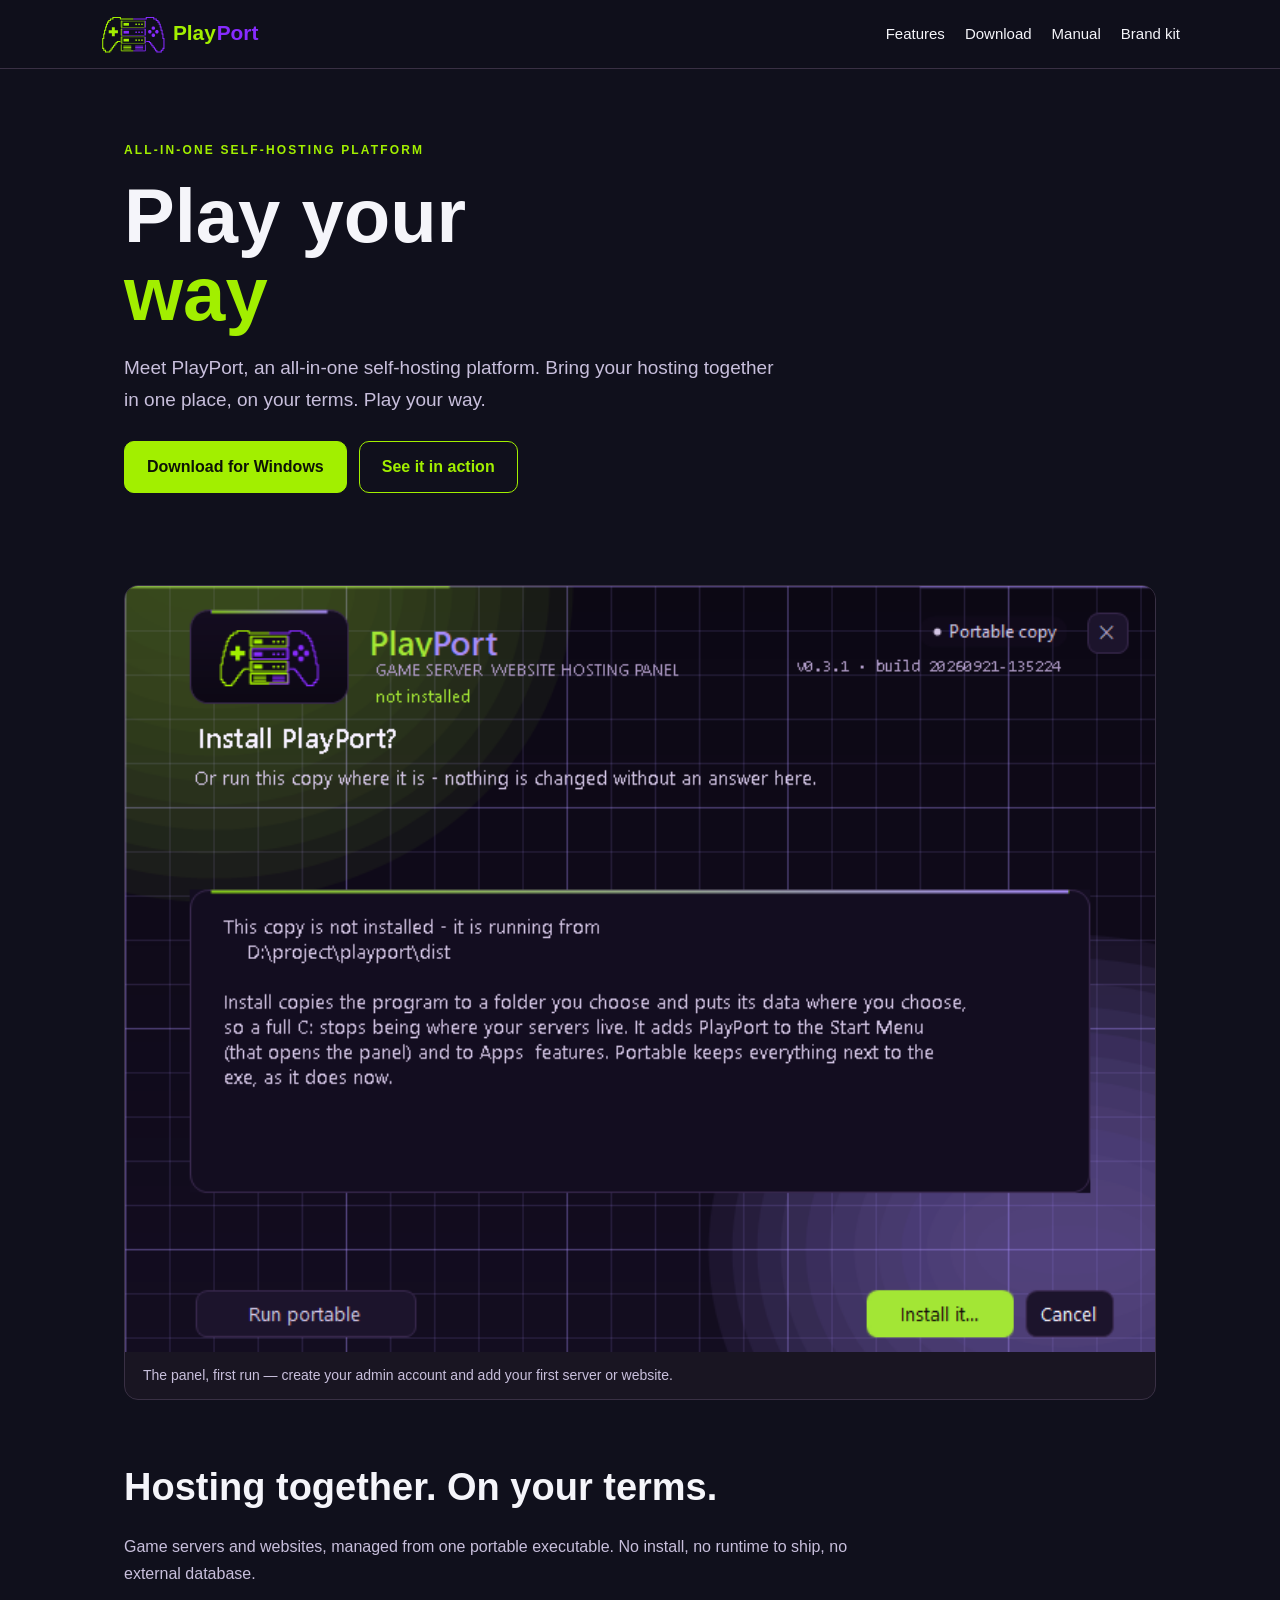
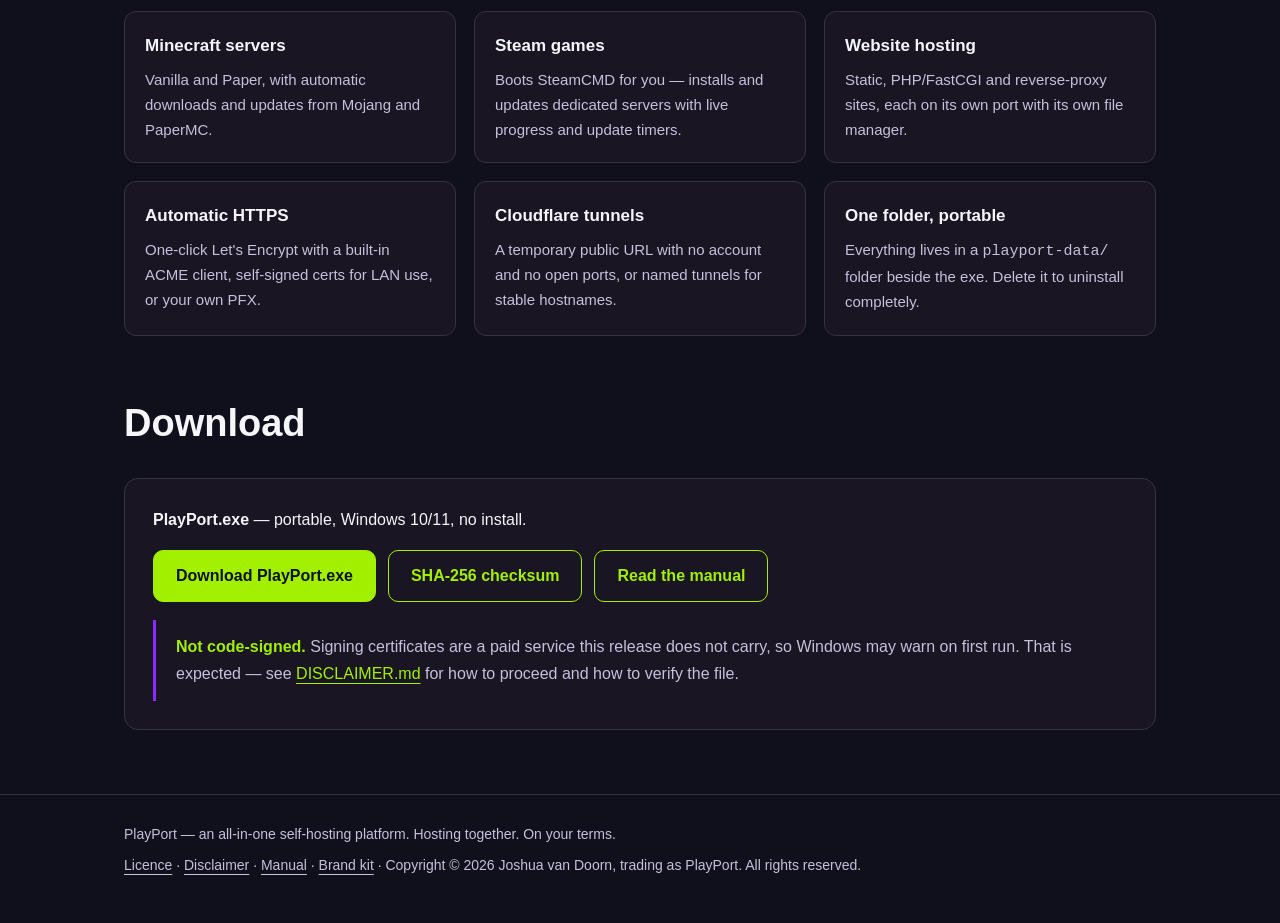
==== index.html @ 3ea0bb18 "Publish the PlayPort download: portable exe, manual, site and brand kit A distribution repository ra" ====
<!doctype html>
<html lang="en">
<head>
<meta charset="utf-8">
<meta name="viewport" content="width=device-width, initial-scale=1">
<title>PlayPort — All-in-one self-hosting platform | Play your way</title>
<meta name="description" content="Meet PlayPort, an all-in-one self-hosting platform. Game servers and website hosting, in one portable Windows executable. Hosting together. On your terms.">
<link rel="icon" type="image/svg+xml" href="assets/favicon.svg">
<meta property="og:title" content="PlayPort — Play your way">
<meta property="og:description" content="An all-in-one self-hosting platform. Game servers and website hosting, in one portable Windows executable.">
<meta property="og:image" content="assets/social-card-1200x630.svg">
<style>
*{box-sizing:border-box}
:root{--bg:#10101c;--panel:#191522;--line:#393044;--ink:#f5f5fa;--muted:#c8bfdc;--lime:#a2ef00;--violet:#872bff}
html{scroll-behavior:smooth}
body{margin:0;background:var(--bg);color:var(--ink);font:16px/1.65 Arial,Helvetica,sans-serif}
a{color:var(--lime);text-underline-offset:4px}
.wrap{max-width:1080px;margin:auto;padding:0 24px}
header{position:sticky;top:0;background:rgba(16,16,28,.92);backdrop-filter:blur(8px);border-bottom:1px solid var(--line);z-index:10}
.nav{display:flex;align-items:center;gap:20px;padding:14px 0}
.nav img{height:40px;display:block}
.nav .sp{margin-left:auto}
.nav a{color:var(--ink);text-decoration:none;font-size:15px}
.nav a:hover{color:var(--lime)}
.btn{display:inline-block;padding:12px 22px;border-radius:10px;text-decoration:none;font-weight:bold;border:1px solid var(--lime)}
.btn.primary{background:var(--lime);color:#0d1305}
.btn.ghost{background:transparent;color:var(--lime)}
.hero{padding:72px 0 48px}
.eyebrow{color:var(--lime);font-size:12px;letter-spacing:.18em;font-weight:bold;text-transform:uppercase}
h1{font-size:clamp(40px,7vw,76px);line-height:1.03;margin:16px 0}
h1 span{color:var(--lime)}
.hero p{color:var(--muted);max-width:660px;font-size:19px}
.cta{display:flex;gap:12px;flex-wrap:wrap;margin-top:26px}
.shot{margin:44px 0;border:1px solid var(--line);border-radius:14px;overflow:hidden;background:var(--panel)}
.shot img{display:block;width:100%}
.shot figcaption{padding:12px 18px;color:var(--muted);font-size:14px}
h2{font-size:clamp(26px,4vw,38px);margin:56px 0 8px}
.grid{display:grid;grid-template-columns:repeat(auto-fit,minmax(min(100%,280px),1fr));gap:18px;margin-top:24px}
.card{border:1px solid var(--line);border-radius:12px;background:var(--panel);padding:20px}
.card h3{margin:0 0 8px;font-size:17px}
.card p{margin:0;color:var(--muted);font-size:15px}
.dl{background:var(--panel);border:1px solid var(--line);border-radius:14px;padding:28px;margin-top:24px}
.ok{color:var(--lime);font-weight:bold}
.note{border-left:3px solid var(--violet);background:var(--panel);border-radius:0 10px 10px 0;padding:14px 20px;color:var(--muted);margin-top:18px}
footer{margin-top:64px;border-top:1px solid var(--line);padding:28px 0 48px;color:var(--muted);font-size:14px}
footer a{color:var(--muted)}
</style>
</head>
<body>
<header>
  <div class="wrap nav">
    <a href="#top"><img src="assets/wordmark-transparent.svg" alt="PlayPort"></a>
    <span class="sp"></span>
    <a href="#features">Features</a>
    <a href="#download">Download</a>
    <a href="docs/operator-manual.md">Manual</a>
    <a href="marketing/">Brand kit</a>
  </div>
</header>

<main id="top" class="wrap">
  <section class="hero">
    <div class="eyebrow">All-in-one self-hosting platform</div>
    <h1>Play your<br><span>way</span></h1>
    <p>Meet PlayPort, an all-in-one self-hosting platform. Bring your hosting together in one place, on your terms. Play your way.</p>
    <div class="cta">
      <a class="btn primary" href="download/PlayPort.exe" download>Download for Windows</a>
      <a class="btn ghost" href="#features">See it in action</a>
    </div>
  </section>

  <figure class="shot">
    <img src="marketing/shots/p4/first-run.png" alt="PlayPort first-run screen">
    <figcaption>The panel, first run — create your admin account and add your first server or website.</figcaption>
  </figure>

  <section id="features">
    <h2>Hosting together. On your terms.</h2>
    <p style="color:var(--muted);max-width:760px">Game servers and websites, managed from one portable executable. No install, no runtime to ship, no external database.</p>
    <div class="grid">
      <article class="card"><h3>Minecraft servers</h3><p>Vanilla and Paper, with automatic downloads and updates from Mojang and PaperMC.</p></article>
      <article class="card"><h3>Steam games</h3><p>Boots SteamCMD for you — installs and updates dedicated servers with live progress and update timers.</p></article>
      <article class="card"><h3>Website hosting</h3><p>Static, PHP/FastCGI and reverse-proxy sites, each on its own port with its own file manager.</p></article>
      <article class="card"><h3>Automatic HTTPS</h3><p>One-click Let's Encrypt with a built-in ACME client, self-signed certs for LAN use, or your own PFX.</p></article>
      <article class="card"><h3>Cloudflare tunnels</h3><p>A temporary public URL with no account and no open ports, or named tunnels for stable hostnames.</p></article>
      <article class="card"><h3>One folder, portable</h3><p>Everything lives in a <code>playport-data/</code> folder beside the exe. Delete it to uninstall completely.</p></article>
    </div>
  </section>

  <section id="download">
    <h2>Download</h2>
    <div class="dl">
      <p style="margin-top:0"><strong>PlayPort.exe</strong> — portable, Windows 10/11, no install.</p>
      <div class="cta" style="margin-top:12px">
        <a class="btn primary" href="download/PlayPort.exe" download>Download PlayPort.exe</a>
        <a class="btn ghost" href="download/PlayPort.exe.sha256">SHA-256 checksum</a>
        <a class="btn ghost" href="docs/operator-manual.md">Read the manual</a>
      </div>
      <div class="note">
        <p style="margin:0"><span class="ok">Not code-signed.</span> Signing certificates are a paid service this release does not carry, so Windows may warn on first run. That is expected — see <a href="DISCLAIMER.md">DISCLAIMER.md</a> for how to proceed and how to verify the file.</p>
      </div>
    </div>
  </section>
</main>

<footer>
  <div class="wrap">
    <p style="margin:0 0 8px">PlayPort — an all-in-one self-hosting platform. Hosting together. On your terms.</p>
    <p style="margin:0"><a href="LICENSE">Licence</a> · <a href="DISCLAIMER.md">Disclaimer</a> · <a href="docs/operator-manual.md">Manual</a> · <a href="marketing/">Brand kit</a> · Copyright © 2026 Joshua van Doorn, trading as PlayPort. All rights reserved.</p>
  </div>
</footer>
</body>
</html>
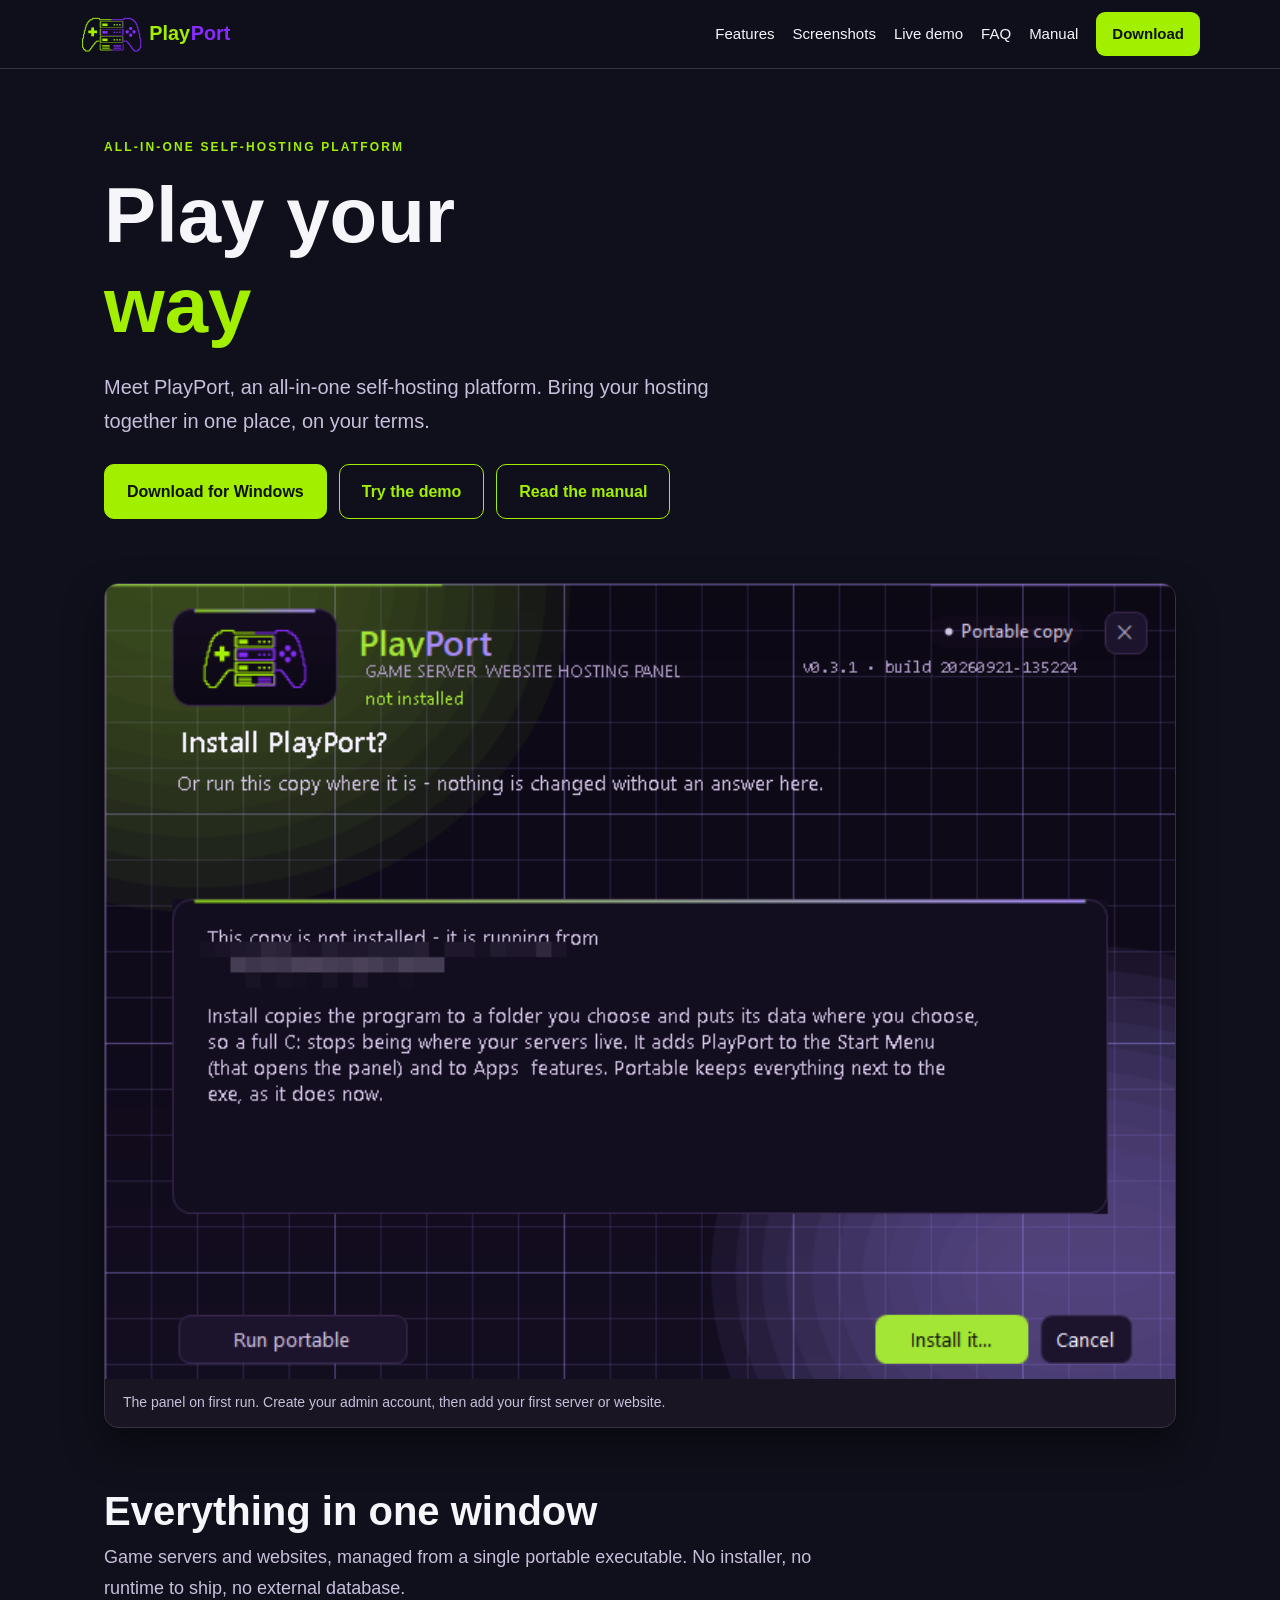
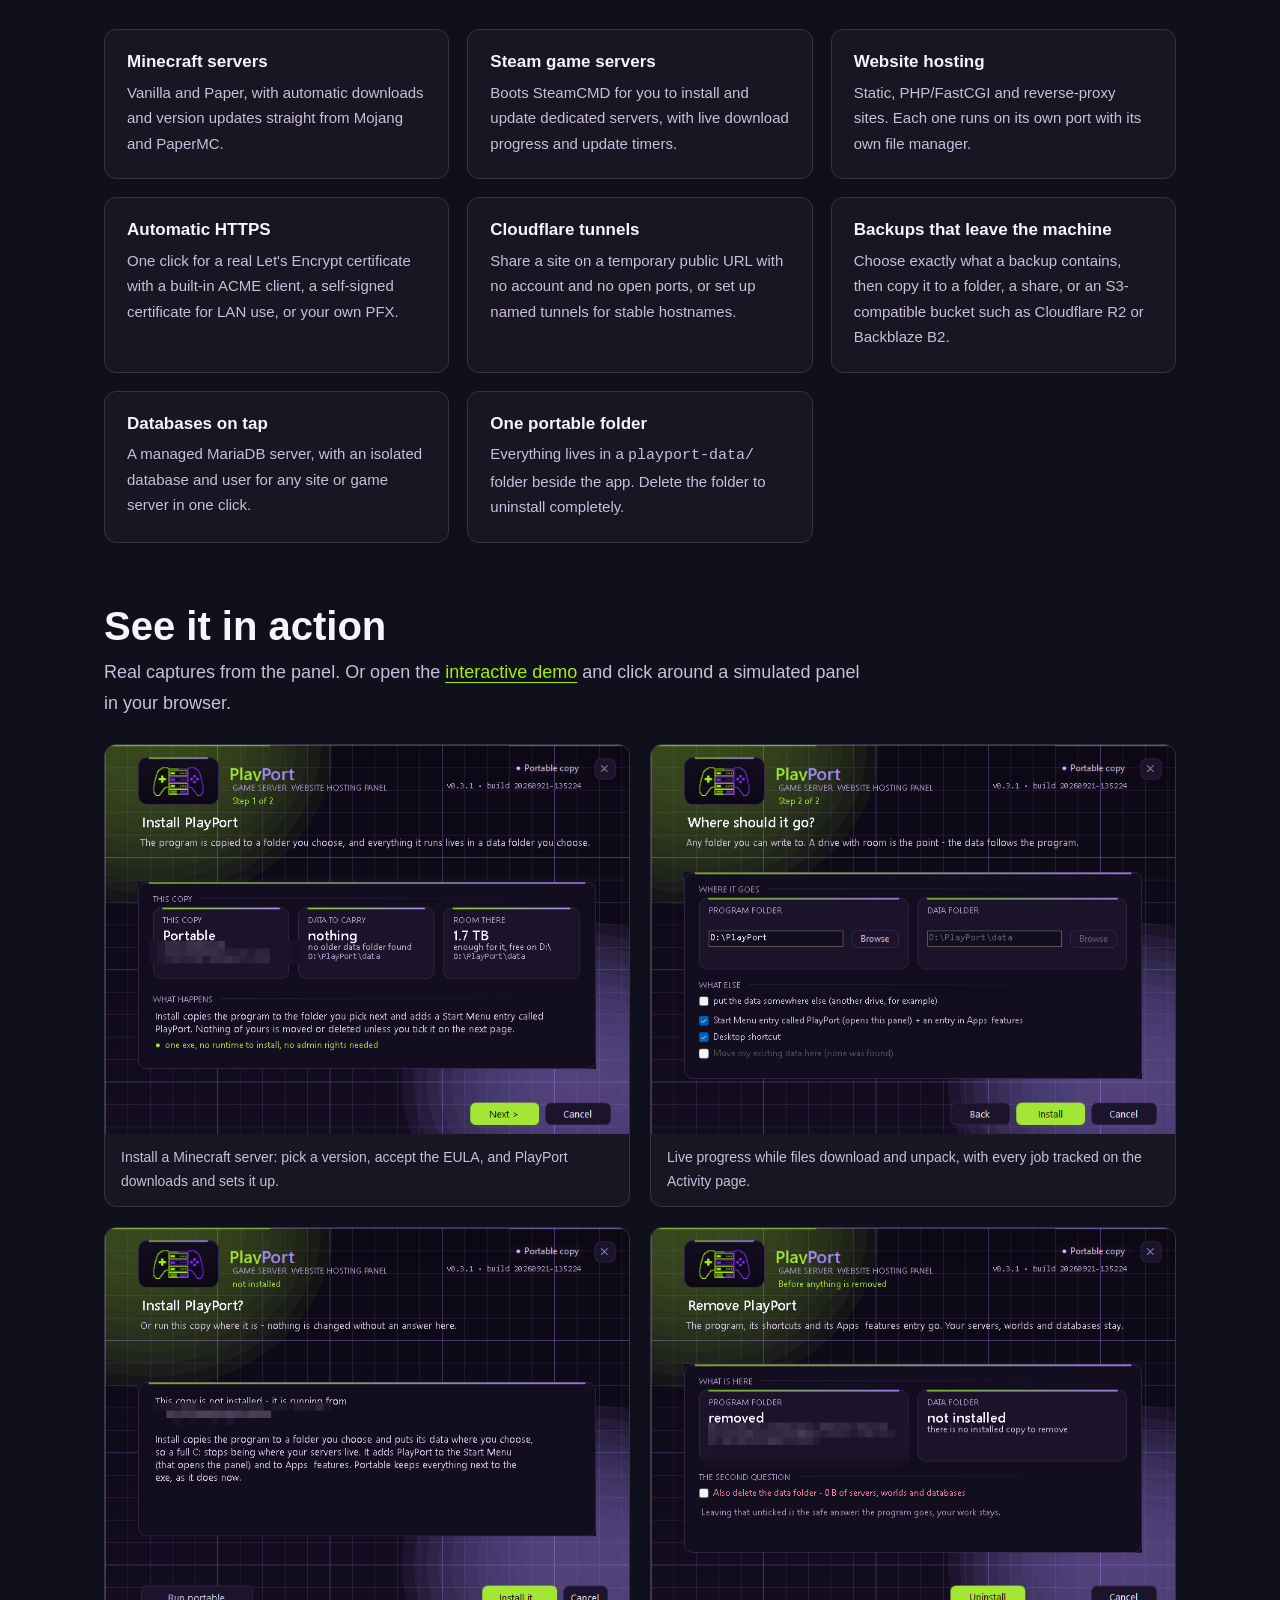
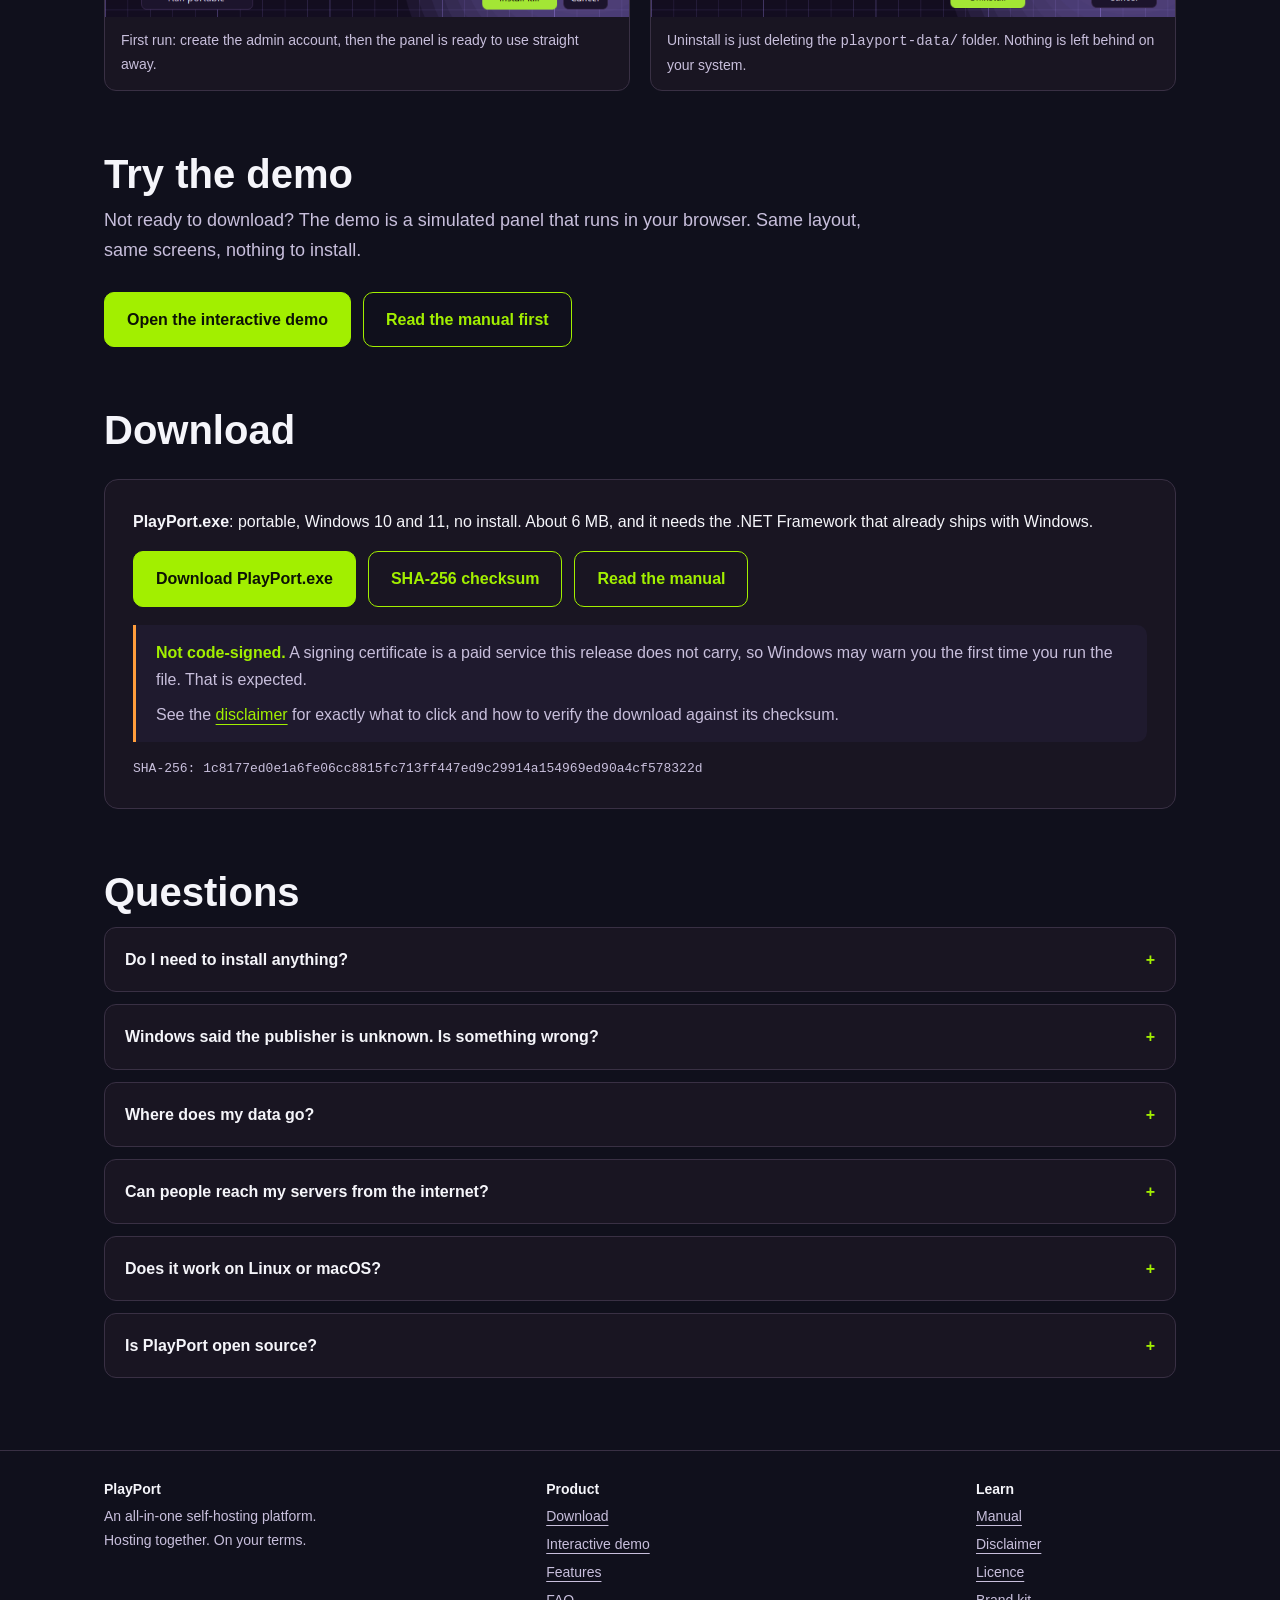
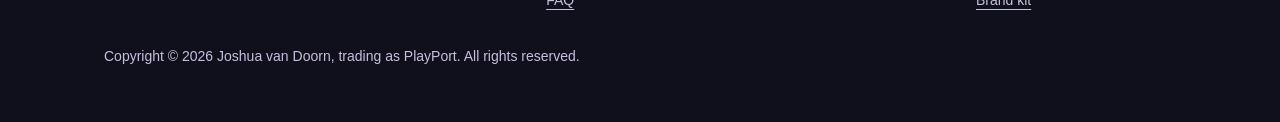
==== commit db8e8b23: "Rewrite the public site: readable manual, clickable demo, no em dashes The published build kept a wa" ====
--- a/index.html
+++ b/index.html
@@ -3,111 +3,178 @@
 <head>
 <meta charset="utf-8">
 <meta name="viewport" content="width=device-width, initial-scale=1">
-<title>PlayPort — All-in-one self-hosting platform | Play your way</title>
-<meta name="description" content="Meet PlayPort, an all-in-one self-hosting platform. Game servers and website hosting, in one portable Windows executable. Hosting together. On your terms.">
+<title>PlayPort: game servers and websites in one portable app</title>
+<meta name="description" content="PlayPort is an all-in-one self-hosting platform for Windows. Run Minecraft and Steam game servers, host websites with automatic HTTPS, all from one portable executable. Play your way.">
 <link rel="icon" type="image/svg+xml" href="assets/favicon.svg">
-<meta property="og:title" content="PlayPort — Play your way">
-<meta property="og:description" content="An all-in-one self-hosting platform. Game servers and website hosting, in one portable Windows executable.">
+<link rel="stylesheet" href="assets/site.css">
+<meta property="og:title" content="PlayPort: play your way">
+<meta property="og:description" content="An all-in-one self-hosting platform for Windows. Game servers and websites in one portable executable.">
 <meta property="og:image" content="assets/social-card-1200x630.svg">
-<style>
-*{box-sizing:border-box}
-:root{--bg:#10101c;--panel:#191522;--line:#393044;--ink:#f5f5fa;--muted:#c8bfdc;--lime:#a2ef00;--violet:#872bff}
-html{scroll-behavior:smooth}
-body{margin:0;background:var(--bg);color:var(--ink);font:16px/1.65 Arial,Helvetica,sans-serif}
-a{color:var(--lime);text-underline-offset:4px}
-.wrap{max-width:1080px;margin:auto;padding:0 24px}
-header{position:sticky;top:0;background:rgba(16,16,28,.92);backdrop-filter:blur(8px);border-bottom:1px solid var(--line);z-index:10}
-.nav{display:flex;align-items:center;gap:20px;padding:14px 0}
-.nav img{height:40px;display:block}
-.nav .sp{margin-left:auto}
-.nav a{color:var(--ink);text-decoration:none;font-size:15px}
-.nav a:hover{color:var(--lime)}
-.btn{display:inline-block;padding:12px 22px;border-radius:10px;text-decoration:none;font-weight:bold;border:1px solid var(--lime)}
-.btn.primary{background:var(--lime);color:#0d1305}
-.btn.ghost{background:transparent;color:var(--lime)}
-.hero{padding:72px 0 48px}
-.eyebrow{color:var(--lime);font-size:12px;letter-spacing:.18em;font-weight:bold;text-transform:uppercase}
-h1{font-size:clamp(40px,7vw,76px);line-height:1.03;margin:16px 0}
-h1 span{color:var(--lime)}
-.hero p{color:var(--muted);max-width:660px;font-size:19px}
-.cta{display:flex;gap:12px;flex-wrap:wrap;margin-top:26px}
-.shot{margin:44px 0;border:1px solid var(--line);border-radius:14px;overflow:hidden;background:var(--panel)}
-.shot img{display:block;width:100%}
-.shot figcaption{padding:12px 18px;color:var(--muted);font-size:14px}
-h2{font-size:clamp(26px,4vw,38px);margin:56px 0 8px}
-.grid{display:grid;grid-template-columns:repeat(auto-fit,minmax(min(100%,280px),1fr));gap:18px;margin-top:24px}
-.card{border:1px solid var(--line);border-radius:12px;background:var(--panel);padding:20px}
-.card h3{margin:0 0 8px;font-size:17px}
-.card p{margin:0;color:var(--muted);font-size:15px}
-.dl{background:var(--panel);border:1px solid var(--line);border-radius:14px;padding:28px;margin-top:24px}
-.ok{color:var(--lime);font-weight:bold}
-.note{border-left:3px solid var(--violet);background:var(--panel);border-radius:0 10px 10px 0;padding:14px 20px;color:var(--muted);margin-top:18px}
-footer{margin-top:64px;border-top:1px solid var(--line);padding:28px 0 48px;color:var(--muted);font-size:14px}
-footer a{color:var(--muted)}
-</style>
+<meta name="twitter:card" content="summary_large_image">
 </head>
 <body>
-<header>
+
+<header class="site">
   <div class="wrap nav">
-    <a href="#top"><img src="assets/wordmark-transparent.svg" alt="PlayPort"></a>
-    <span class="sp"></span>
-    <a href="#features">Features</a>
-    <a href="#download">Download</a>
-    <a href="docs/operator-manual.md">Manual</a>
-    <a href="marketing/">Brand kit</a>
+    <a class="brand" href="#top"><img src="assets/wordmark-transparent.svg" alt="PlayPort"></a>
+    <nav class="links">
+      <a class="link" href="#features">Features</a>
+      <a class="link" href="#screens">Screenshots</a>
+      <a class="link" href="demo.html">Live demo</a>
+      <a class="link" href="#faq">FAQ</a>
+      <a class="link" href="docs/">Manual</a>
+      <a class="dl-btn" href="download/PlayPort.exe" download>Download</a>
+    </nav>
   </div>
 </header>
 
 <main id="top" class="wrap">
+
   <section class="hero">
     <div class="eyebrow">All-in-one self-hosting platform</div>
     <h1>Play your<br><span>way</span></h1>
-    <p>Meet PlayPort, an all-in-one self-hosting platform. Bring your hosting together in one place, on your terms. Play your way.</p>
+    <p class="lead">Meet PlayPort, an all-in-one self-hosting platform. Bring your hosting together in one place, on your terms.</p>
     <div class="cta">
       <a class="btn primary" href="download/PlayPort.exe" download>Download for Windows</a>
-      <a class="btn ghost" href="#features">See it in action</a>
+      <a class="btn ghost" href="demo.html">Try the demo</a>
+      <a class="btn ghost" href="docs/">Read the manual</a>
     </div>
   </section>
 
   <figure class="shot">
-    <img src="marketing/shots/p4/first-run.png" alt="PlayPort first-run screen">
-    <figcaption>The panel, first run — create your admin account and add your first server or website.</figcaption>
+    <img src="marketing/shots/p4/first-run.png" alt="The PlayPort panel on first run, showing the setup screen">
+    <figcaption>The panel on first run. Create your admin account, then add your first server or website.</figcaption>
   </figure>
 
   <section id="features">
-    <h2>Hosting together. On your terms.</h2>
-    <p style="color:var(--muted);max-width:760px">Game servers and websites, managed from one portable executable. No install, no runtime to ship, no external database.</p>
+    <h2>Everything in one window</h2>
+    <p class="section-lead">Game servers and websites, managed from a single portable executable. No installer, no runtime to ship, no external database.</p>
     <div class="grid">
-      <article class="card"><h3>Minecraft servers</h3><p>Vanilla and Paper, with automatic downloads and updates from Mojang and PaperMC.</p></article>
-      <article class="card"><h3>Steam games</h3><p>Boots SteamCMD for you — installs and updates dedicated servers with live progress and update timers.</p></article>
-      <article class="card"><h3>Website hosting</h3><p>Static, PHP/FastCGI and reverse-proxy sites, each on its own port with its own file manager.</p></article>
-      <article class="card"><h3>Automatic HTTPS</h3><p>One-click Let's Encrypt with a built-in ACME client, self-signed certs for LAN use, or your own PFX.</p></article>
-      <article class="card"><h3>Cloudflare tunnels</h3><p>A temporary public URL with no account and no open ports, or named tunnels for stable hostnames.</p></article>
-      <article class="card"><h3>One folder, portable</h3><p>Everything lives in a <code>playport-data/</code> folder beside the exe. Delete it to uninstall completely.</p></article>
+      <article class="card"><h3>Minecraft servers</h3><p>Vanilla and Paper, with automatic downloads and version updates straight from Mojang and PaperMC.</p></article>
+      <article class="card"><h3>Steam game servers</h3><p>Boots SteamCMD for you to install and update dedicated servers, with live download progress and update timers.</p></article>
+      <article class="card"><h3>Website hosting</h3><p>Static, PHP/FastCGI and reverse-proxy sites. Each one runs on its own port with its own file manager.</p></article>
+      <article class="card"><h3>Automatic HTTPS</h3><p>One click for a real Let's Encrypt certificate with a built-in ACME client, a self-signed certificate for LAN use, or your own PFX.</p></article>
+      <article class="card"><h3>Cloudflare tunnels</h3><p>Share a site on a temporary public URL with no account and no open ports, or set up named tunnels for stable hostnames.</p></article>
+      <article class="card"><h3>Backups that leave the machine</h3><p>Choose exactly what a backup contains, then copy it to a folder, a share, or an S3-compatible bucket such as Cloudflare R2 or Backblaze B2.</p></article>
+      <article class="card"><h3>Databases on tap</h3><p>A managed MariaDB server, with an isolated database and user for any site or game server in one click.</p></article>
+      <article class="card"><h3>One portable folder</h3><p>Everything lives in a <code>playport-data/</code> folder beside the app. Delete the folder to uninstall completely.</p></article>
+    </div>
+  </section>
+
+  <section id="screens">
+    <h2>See it in action</h2>
+    <p class="section-lead">Real captures from the panel. Or open the <a href="demo.html">interactive demo</a> and click around a simulated panel in your browser.</p>
+    <div class="gallery">
+      <figure>
+        <img src="marketing/shots/p4/install-1.png" alt="Installing a Minecraft server" loading="lazy">
+        <figcaption>Install a Minecraft server: pick a version, accept the EULA, and PlayPort downloads and sets it up.</figcaption>
+      </figure>
+      <figure>
+        <img src="marketing/shots/p4/install-2.png" alt="Server install progress" loading="lazy">
+        <figcaption>Live progress while files download and unpack, with every job tracked on the Activity page.</figcaption>
+      </figure>
+      <figure>
+        <img src="marketing/shots/p4/first-run.png" alt="The panel on first run" loading="lazy">
+        <figcaption>First run: create the admin account, then the panel is ready to use straight away.</figcaption>
+      </figure>
+      <figure>
+        <img src="marketing/shots/p4/uninstall.png" alt="Uninstall screen" loading="lazy">
+        <figcaption>Uninstall is just deleting the <code>playport-data/</code> folder. Nothing is left behind on your system.</figcaption>
+      </figure>
+    </div>
+  </section>
+
+  <section id="demo">
+    <h2>Try the demo</h2>
+    <p class="section-lead">Not ready to download? The demo is a simulated panel that runs in your browser. Same layout, same screens, nothing to install.</p>
+    <div class="cta">
+      <a class="btn primary" href="demo.html">Open the interactive demo</a>
+      <a class="btn ghost" href="docs/">Read the manual first</a>
     </div>
   </section>
 
   <section id="download">
     <h2>Download</h2>
-    <div class="dl">
-      <p style="margin-top:0"><strong>PlayPort.exe</strong> — portable, Windows 10/11, no install.</p>
+    <div class="dl-box">
+      <p style="margin-top:0"><strong>PlayPort.exe</strong>: portable, Windows 10 and 11, no install. About 6 MB, and it needs the .NET Framework that already ships with Windows.</p>
       <div class="cta" style="margin-top:12px">
         <a class="btn primary" href="download/PlayPort.exe" download>Download PlayPort.exe</a>
         <a class="btn ghost" href="download/PlayPort.exe.sha256">SHA-256 checksum</a>
-        <a class="btn ghost" href="docs/operator-manual.md">Read the manual</a>
+        <a class="btn ghost" href="docs/">Read the manual</a>
       </div>
-      <div class="note">
-        <p style="margin:0"><span class="ok">Not code-signed.</span> Signing certificates are a paid service this release does not carry, so Windows may warn on first run. That is expected — see <a href="DISCLAIMER.md">DISCLAIMER.md</a> for how to proceed and how to verify the file.</p>
+      <div class="note warn">
+        <p style="margin:0 0 8px"><span class="ok">Not code-signed.</span> A signing certificate is a paid service this release does not carry, so Windows may warn you the first time you run the file. That is expected.</p>
+        <p style="margin:0">See the <a href="DISCLAIMER.md">disclaimer</a> for exactly what to click and how to verify the download against its checksum.</p>
+      </div>
+      <p class="hash" style="margin:16px 0 0">SHA-256: 1c8177ed0e1a6fe06cc8815fc713ff447ed9c29914a154969ed90a4cf578322d</p>
+    </div>
+  </section>
+
+  <section id="faq">
+    <h2>Questions</h2>
+
+    <details class="faq">
+      <summary>Do I need to install anything?</summary>
+      <p>No. PlayPort is a single executable that runs on Windows 10 and 11. Double-click it and it opens in your browser at <code>http://127.0.0.1:8080/</code>. It uses the .NET Framework that already ships with Windows.</p>
+    </details>
+
+    <details class="faq">
+      <summary>Windows said the publisher is unknown. Is something wrong?</summary>
+      <p>No. The build is not code-signed, so SmartScreen warns about it. Click <strong>More info</strong>, then <strong>Run anyway</strong>. You can confirm you downloaded the real file by comparing its SHA-256 hash with the one above, or with the file in the repository.</p>
+    </details>
+
+    <details class="faq">
+      <summary>Where does my data go?</summary>
+      <p>Everything lives in a <code>playport-data/</code> folder next to the executable: settings, websites, game servers, databases and backups. Delete that folder and PlayPort is fully uninstalled. If the folder it is in is not writable, it falls back to <code>%LOCALAPPDATA%\PlayPort</code>.</p>
+    </details>
+
+    <details class="faq">
+      <summary>Can people reach my servers from the internet?</summary>
+      <p>Yes. Forward the ports you want on your router and open the matching ports in Windows Firewall, or use a built-in Cloudflare tunnel to get a public URL without touching your router at all. The manual walks through both.</p>
+    </details>
+
+    <details class="faq">
+      <summary>Does it work on Linux or macOS?</summary>
+      <p>Not yet. This release targets Windows. The panel offers a phone-friendly layout, so you can manage it from a phone on the same network.</p>
+    </details>
+
+    <details class="faq">
+      <summary>Is PlayPort open source?</summary>
+      <p>No. PlayPort is proprietary software, all rights reserved. The source is not published. See the <a href="LICENSE">licence</a>.</p>
+    </details>
+  </section>
+
+</main>
+
+<footer class="site">
+  <div class="wrap">
+    <div class="cols">
+      <div>
+        <h4>PlayPort</h4>
+        <p style="margin:0">An all-in-one self-hosting platform.<br>Hosting together. On your terms.</p>
+      </div>
+      <div>
+        <h4>Product</h4>
+        <ul>
+          <li><a href="download/PlayPort.exe" download>Download</a></li>
+          <li><a href="demo.html">Interactive demo</a></li>
+          <li><a href="#features">Features</a></li>
+          <li><a href="#faq">FAQ</a></li>
+        </ul>
+      </div>
+      <div>
+        <h4>Learn</h4>
+        <ul>
+          <li><a href="docs/">Manual</a></li>
+          <li><a href="DISCLAIMER.md">Disclaimer</a></li>
+          <li><a href="LICENSE">Licence</a></li>
+          <li><a href="marketing/">Brand kit</a></li>
+        </ul>
       </div>
     </div>
-  </section>
-</main>
-
-<footer>
-  <div class="wrap">
-    <p style="margin:0 0 8px">PlayPort — an all-in-one self-hosting platform. Hosting together. On your terms.</p>
-    <p style="margin:0"><a href="LICENSE">Licence</a> · <a href="DISCLAIMER.md">Disclaimer</a> · <a href="docs/operator-manual.md">Manual</a> · <a href="marketing/">Brand kit</a> · Copyright © 2026 Joshua van Doorn, trading as PlayPort. All rights reserved.</p>
+    <p style="margin:28px 0 0">Copyright &copy; 2026 Joshua van Doorn, trading as PlayPort. All rights reserved.</p>
   </div>
 </footer>
+
 </body>
 </html>
--- a/assets/site.css
+++ b/assets/site.css
@@ -0,0 +1,248 @@
+/* PlayPort public site styles.
+   One stylesheet for the landing page, the interactive demo and the manual.
+   No external fonts: Arial/Helvetica only. */
+*,
+*::before,
+*::after { box-sizing: border-box; }
+
+:root {
+  --bg: #10101c;
+  --panel: #191522;
+  --panel-2: #1f1a2e;
+  --line: #393044;
+  --ink: #f5f5fa;
+  --muted: #c8bfdc;
+  --lime: #a2ef00;
+  --violet: #872bff;
+  --radius: 14px;
+  --wrap: 1120px;
+  --shadow: 0 18px 40px rgba(0, 0, 0, .45);
+}
+
+html { scroll-behavior: smooth; }
+
+body {
+  margin: 0;
+  background: var(--bg);
+  color: var(--ink);
+  font: 16px/1.7 Arial, Helvetica, sans-serif;
+  -webkit-font-smoothing: antialiased;
+}
+
+img { max-width: 100%; }
+a { color: var(--lime); text-underline-offset: 4px; }
+h1, h2, h3, h4 { line-height: 1.15; }
+
+.wrap { max-width: var(--wrap); margin: 0 auto; padding: 0 24px; }
+.narrow { max-width: 820px; }
+
+/* ---------- Header / nav ---------- */
+header.site {
+  position: sticky; top: 0; z-index: 30;
+  background: rgba(16, 16, 28, .9);
+  backdrop-filter: blur(10px);
+  border-bottom: 1px solid var(--line);
+}
+.nav { display: flex; align-items: center; gap: 18px; padding: 12px 0; }
+.nav .brand { display: flex; align-items: center; }
+.nav .brand img { height: 38px; display: block; }
+.nav .links { display: flex; align-items: center; gap: 18px; margin-left: auto; flex-wrap: wrap; }
+.nav a.link { color: var(--ink); text-decoration: none; font-size: 15px; }
+.nav a.link:hover { color: var(--lime); }
+.nav .dl-btn {
+  background: var(--lime); color: #0d1305; font-weight: bold;
+  padding: 9px 16px; border-radius: 9px; text-decoration: none; font-size: 15px;
+}
+
+/* ---------- Buttons ---------- */
+.btn {
+  display: inline-block; padding: 13px 22px; border-radius: 10px;
+  text-decoration: none; font-weight: bold; border: 1px solid var(--lime);
+  font-size: 16px; transition: transform .12s ease, background .12s ease;
+}
+.btn:hover { transform: translateY(-1px); }
+.btn.primary { background: var(--lime); color: #0d1305; }
+.btn.ghost { background: transparent; color: var(--lime); }
+.btn.violet { background: var(--violet); border-color: var(--violet); color: #fff; }
+.btn.small { padding: 9px 16px; font-size: 14px; }
+
+/* ---------- Hero ---------- */
+.hero { padding: 68px 0 24px; }
+.hero .eyebrow {
+  color: var(--lime); font-size: 12px; letter-spacing: .18em;
+  font-weight: bold; text-transform: uppercase;
+}
+.hero h1 { font-size: clamp(40px, 7vw, 78px); margin: 14px 0 12px; }
+.hero h1 span { color: var(--lime); }
+.hero p.lead { color: var(--muted); max-width: 680px; font-size: 20px; }
+.cta { display: flex; gap: 12px; flex-wrap: wrap; margin-top: 26px; }
+
+/* ---------- Screens / figures ---------- */
+.shot {
+  margin: 40px 0; border: 1px solid var(--line); border-radius: var(--radius);
+  overflow: hidden; background: var(--panel); box-shadow: var(--shadow);
+}
+.shot img { display: block; width: 100%; }
+.shot figcaption { padding: 12px 18px; color: var(--muted); font-size: 14px; }
+
+/* ---------- Sections ---------- */
+section { scroll-margin-top: 80px; }
+h2 { font-size: clamp(26px, 4vw, 40px); margin: 60px 0 8px; }
+h2 + p.section-lead { color: var(--muted); max-width: 760px; margin-top: 4px; font-size: 18px; }
+
+.grid { display: grid; grid-template-columns: repeat(auto-fit, minmax(min(100%, 280px), 1fr)); gap: 18px; margin-top: 26px; }
+.card { border: 1px solid var(--line); border-radius: 12px; background: var(--panel); padding: 22px; }
+.card h3 { margin: 0 0 8px; font-size: 17px; }
+.card p { margin: 0; color: var(--muted); font-size: 15px; }
+.card .tag { display: inline-block; font-size: 12px; color: var(--violet); border: 1px solid var(--violet); border-radius: 999px; padding: 2px 10px; margin-bottom: 10px; }
+
+/* ---------- Gallery ---------- */
+.gallery { display: grid; grid-template-columns: repeat(auto-fit, minmax(min(100%, 420px), 1fr)); gap: 20px; margin-top: 26px; }
+.gallery figure { margin: 0; border: 1px solid var(--line); border-radius: 12px; overflow: hidden; background: var(--panel); }
+.gallery img { display: block; width: 100%; }
+.gallery figcaption { padding: 12px 16px; color: var(--muted); font-size: 14px; }
+
+/* ---------- Download box ---------- */
+.dl-box { background: var(--panel); border: 1px solid var(--line); border-radius: var(--radius); padding: 28px; margin-top: 26px; }
+.ok { color: var(--lime); font-weight: bold; }
+.note {
+  border-left: 3px solid var(--violet); background: var(--panel-2);
+  border-radius: 0 10px 10px 0; padding: 14px 20px; color: var(--muted); margin-top: 18px;
+}
+.note.warn { border-left-color: #ff9d3c; }
+.hash { font-family: ui-monospace, Consolas, monospace; font-size: 13px; word-break: break-all; color: var(--muted); }
+
+/* ---------- FAQ ---------- */
+details.faq { border: 1px solid var(--line); border-radius: 12px; background: var(--panel); padding: 4px 20px; margin-top: 12px; }
+details.faq summary { cursor: pointer; font-weight: bold; padding: 14px 0; list-style: none; }
+details.faq summary::-webkit-details-marker { display: none; }
+details.faq summary::after { content: "+"; float: right; color: var(--lime); }
+details.faq[open] summary::after { content: "\2013"; }
+details.faq p { margin: 0 0 16px; color: var(--muted); }
+
+/* ---------- Footer ---------- */
+footer.site { margin-top: 72px; border-top: 1px solid var(--line); padding: 30px 0 56px; color: var(--muted); font-size: 14px; }
+footer.site a { color: var(--muted); }
+footer.site .cols { display: flex; flex-wrap: wrap; gap: 40px; justify-content: space-between; }
+footer.site .cols > div { min-width: 200px; }
+footer.site h4 { color: var(--ink); font-size: 14px; margin: 0 0 8px; }
+footer.site ul { list-style: none; margin: 0; padding: 0; }
+footer.site li { margin: 4px 0; }
+
+/* =======================================================
+   Interactive demo (demo.html)
+   ======================================================= */
+.demo-shell {
+  border: 1px solid var(--line); border-radius: var(--radius);
+  background: #0c0c16; overflow: hidden; box-shadow: var(--shadow); margin-top: 24px;
+}
+.demo-bar { display: flex; align-items: center; gap: 10px; padding: 10px 14px; background: var(--panel); border-bottom: 1px solid var(--line); }
+.demo-bar .dots { display: flex; gap: 6px; }
+.demo-bar .dots i { width: 11px; height: 11px; border-radius: 50%; display: block; }
+.demo-bar .dots i:nth-child(1) { background: #ff5f57; }
+.demo-bar .dots i:nth-child(2) { background: #febc2e; }
+.demo-bar .dots i:nth-child(3) { background: #28c840; }
+.demo-bar .url { font-size: 12px; color: var(--muted); background: #0c0c16; border: 1px solid var(--line); border-radius: 999px; padding: 3px 12px; }
+.demo-body { display: grid; grid-template-columns: 210px 1fr; min-height: 460px; }
+.demo-side { background: var(--panel); border-right: 1px solid var(--line); padding: 14px 10px; }
+.demo-side .demo-logo { display: flex; align-items: center; gap: 8px; padding: 4px 8px 14px; color: var(--muted); font-size: 13px; }
+.demo-side .demo-logo img { height: 26px; }
+.demo-side button {
+  display: block; width: 100%; text-align: left; background: transparent; border: 0;
+  color: var(--muted); font: inherit; font-size: 14px; padding: 9px 12px; border-radius: 9px; cursor: pointer;
+}
+.demo-side button:hover { background: var(--panel-2); color: var(--ink); }
+.demo-side button.active { background: var(--violet); color: #fff; font-weight: bold; }
+.demo-main { padding: 22px 24px; min-width: 0; }
+.demo-main h3 { margin: 0 0 4px; font-size: 22px; }
+.demo-main .sub { color: var(--muted); font-size: 14px; margin: 0 0 18px; }
+.demo-view { display: none; }
+.demo-view.active { display: block; }
+
+.tiles { display: grid; grid-template-columns: repeat(auto-fit, minmax(min(100%, 190px), 1fr)); gap: 14px; }
+.tile { border: 1px solid var(--line); border-radius: 11px; background: var(--panel); padding: 16px; }
+.tile .k { color: var(--muted); font-size: 12px; text-transform: uppercase; letter-spacing: .08em; }
+.tile .v { font-size: 24px; font-weight: bold; margin-top: 6px; }
+.tile .v small { font-size: 13px; color: var(--muted); font-weight: normal; }
+
+table.demo { width: 100%; border-collapse: collapse; font-size: 14px; }
+table.demo th, table.demo td { text-align: left; padding: 10px 12px; border-bottom: 1px solid var(--line); }
+table.demo th { color: var(--muted); font-weight: normal; font-size: 12px; text-transform: uppercase; letter-spacing: .06em; }
+.pill { display: inline-block; font-size: 12px; border-radius: 999px; padding: 2px 10px; }
+.pill.on { background: rgba(162, 239, 0, .16); color: var(--lime); border: 1px solid var(--lime); }
+.pill.off { background: rgba(200, 191, 220, .12); color: var(--muted); border: 1px solid var(--line); }
+.pill.warn { background: rgba(255, 157, 60, .14); color: #ff9d3c; border: 1px solid #ff9d3c; }
+
+.console {
+  background: #07070e; border: 1px solid var(--line); border-radius: 11px;
+  padding: 14px 16px; font-family: ui-monospace, Consolas, monospace; font-size: 13px;
+  color: #cfe8b8; height: 260px; overflow: auto; white-space: pre-wrap;
+}
+.console .t { color: #6c6a86; }
+.console .cmd { color: var(--lime); }
+
+.demo-controls { display: flex; gap: 10px; flex-wrap: wrap; margin: 14px 0; }
+.demo-controls button {
+  font: inherit; font-size: 14px; border-radius: 9px; padding: 9px 16px; cursor: pointer;
+  border: 1px solid var(--line); background: var(--panel); color: var(--ink);
+}
+.demo-controls button:hover { border-color: var(--lime); }
+.demo-controls button.go { background: var(--lime); border-color: var(--lime); color: #0d1305; font-weight: bold; }
+
+.demo-steps { display: flex; gap: 8px; flex-wrap: wrap; margin-top: 18px; }
+.demo-steps button {
+  font: inherit; font-size: 13px; cursor: pointer; border-radius: 999px;
+  border: 1px solid var(--line); background: transparent; color: var(--muted); padding: 6px 14px;
+}
+.demo-steps button:hover { color: var(--ink); border-color: var(--lime); }
+.demo-steps button.active { background: var(--lime); color: #0d1305; border-color: var(--lime); font-weight: bold; }
+
+@media (max-width: 720px) {
+  .demo-body { grid-template-columns: 1fr; }
+  .demo-side { border-right: 0; border-bottom: 1px solid var(--line); display: flex; flex-wrap: wrap; gap: 4px; }
+  .demo-side .demo-logo { display: none; }
+  .demo-side button { width: auto; }
+}
+
+/* =======================================================
+   Manual (docs)
+   ======================================================= */
+.docs-layout { display: grid; grid-template-columns: 260px minmax(0, 1fr); gap: 40px; align-items: start; }
+.docs-toc {
+  position: sticky; top: 78px; align-self: start; max-height: calc(100vh - 100px);
+  overflow: auto; border: 1px solid var(--line); border-radius: 12px; background: var(--panel); padding: 16px;
+  font-size: 14px;
+}
+.docs-toc h4 { margin: 0 0 10px; color: var(--muted); font-size: 12px; text-transform: uppercase; letter-spacing: .1em; }
+.docs-toc a { display: block; color: var(--muted); text-decoration: none; padding: 4px 0; }
+.docs-toc a:hover { color: var(--lime); }
+.docs-toc a.sub { padding-left: 14px; font-size: 13px; }
+.docs-body { min-width: 0; }
+.docs-body h1 { font-size: clamp(30px, 4.5vw, 44px); margin: 6px 0 10px; }
+.docs-body h2 { margin: 48px 0 10px; padding-top: 12px; border-top: 1px solid var(--line); font-size: clamp(22px, 3vw, 30px); }
+.docs-body h3 { font-size: 19px; margin: 30px 0 6px; }
+.docs-body h4 { font-size: 16px; margin: 22px 0 4px; color: var(--muted); }
+.docs-body p, .docs-body li { color: #e4e0f2; }
+.docs-body ul, .docs-body ol { padding-left: 22px; }
+.docs-body li { margin: 5px 0; }
+.docs-body code { background: var(--panel-2); border: 1px solid var(--line); border-radius: 6px; padding: 1px 6px; font-family: ui-monospace, Consolas, monospace; font-size: 13.5px; color: #ffd9a0; }
+.docs-body pre { background: #0a0a14; border: 1px solid var(--line); border-radius: 11px; padding: 14px 16px; overflow: auto; }
+.docs-body pre code { background: none; border: 0; padding: 0; color: #cfe8b8; }
+.docs-body blockquote { margin: 16px 0; border-left: 3px solid var(--violet); background: var(--panel-2); border-radius: 0 10px 10px 0; padding: 12px 18px; color: var(--muted); }
+.docs-body blockquote p { margin: 6px 0; color: var(--muted); }
+.docs-body table { width: 100%; border-collapse: collapse; margin: 16px 0; font-size: 14.5px; display: block; overflow-x: auto; }
+.docs-body th, .docs-body td { text-align: left; padding: 9px 12px; border-bottom: 1px solid var(--line); vertical-align: top; }
+.docs-body th { color: var(--muted); font-size: 12px; text-transform: uppercase; letter-spacing: .05em; }
+.docs-body hr { border: 0; border-top: 1px solid var(--line); margin: 32px 0; }
+.docs-body a.anchor { color: var(--lime); text-decoration: none; margin-left: 8px; opacity: 0; font-size: .7em; }
+.docs-body h2:hover a.anchor, .docs-body h3:hover a.anchor { opacity: 1; }
+
+@media (max-width: 860px) {
+  .docs-layout { grid-template-columns: 1fr; }
+  .docs-toc { position: static; max-height: none; }
+}
+
+@media (max-width: 640px) {
+  .nav .links a.link { display: none; }
+  .nav .links a.dl-btn { display: inline-block; }
+}
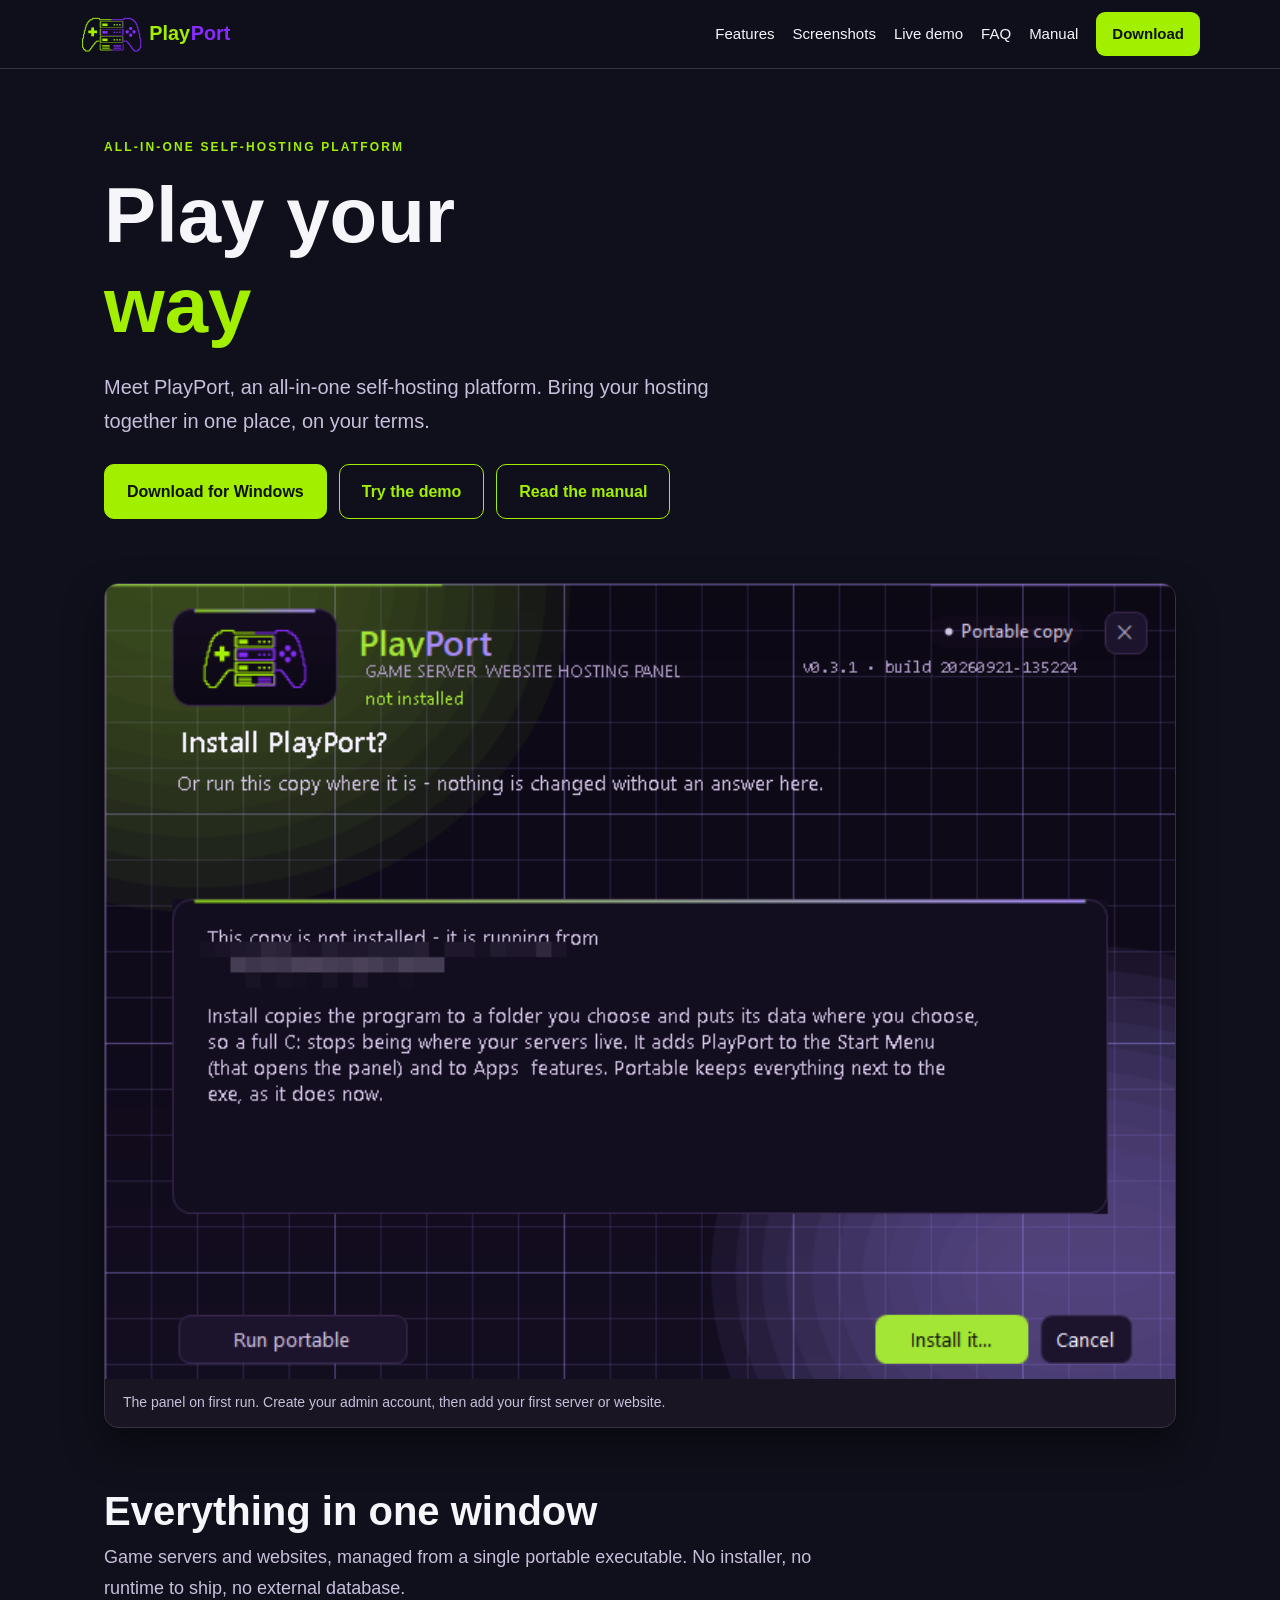
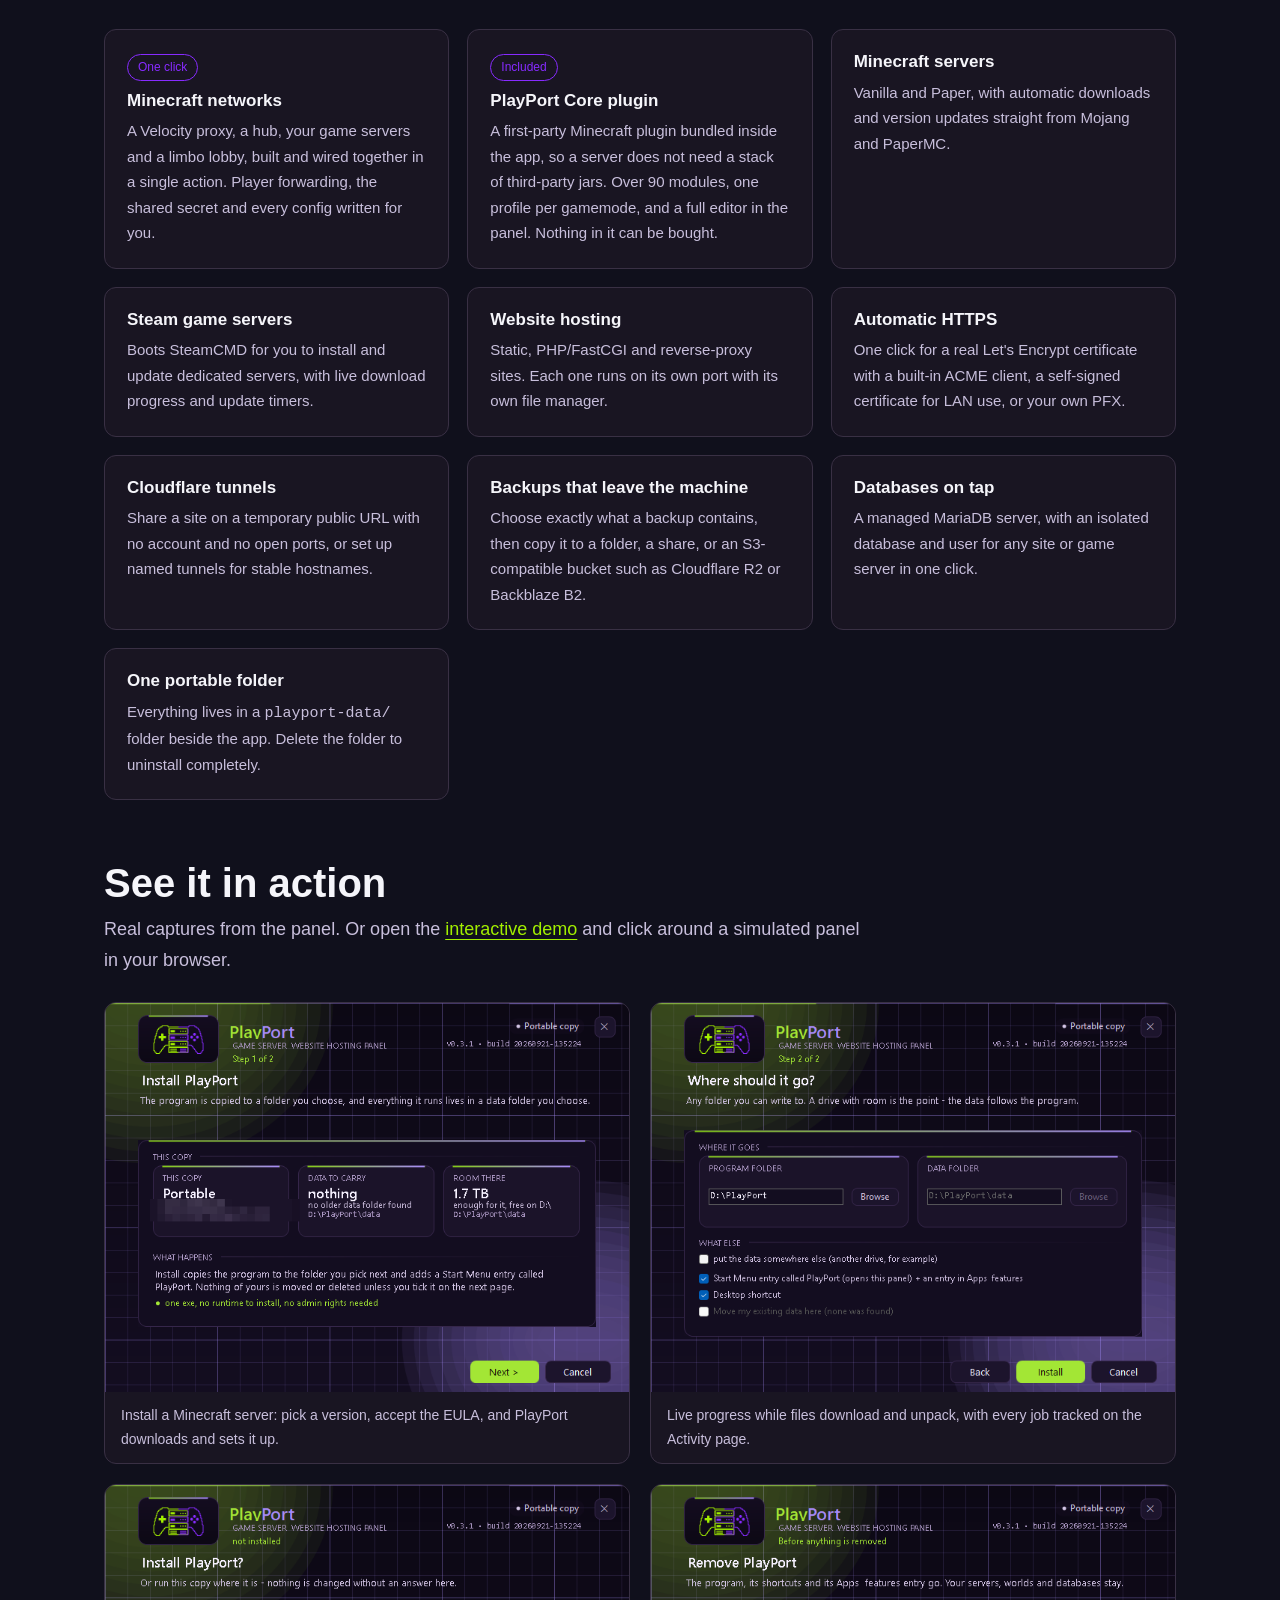
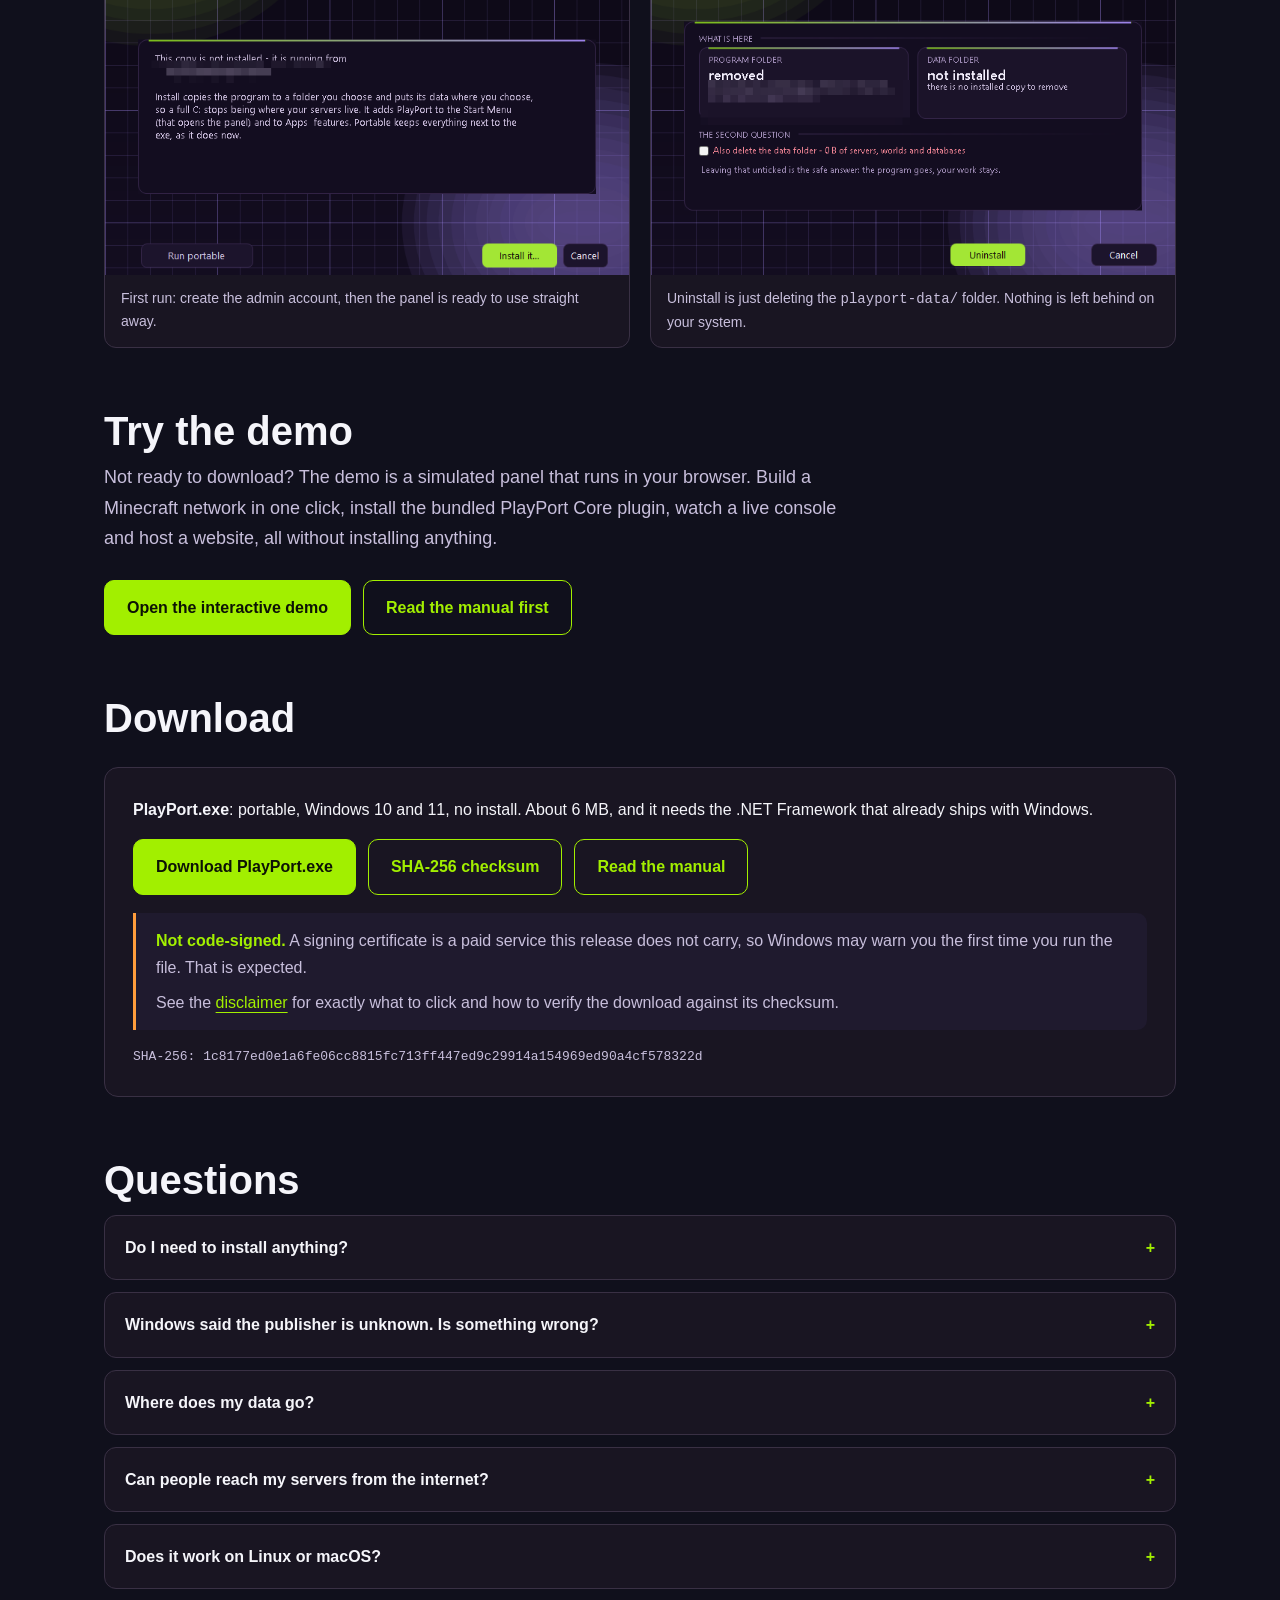
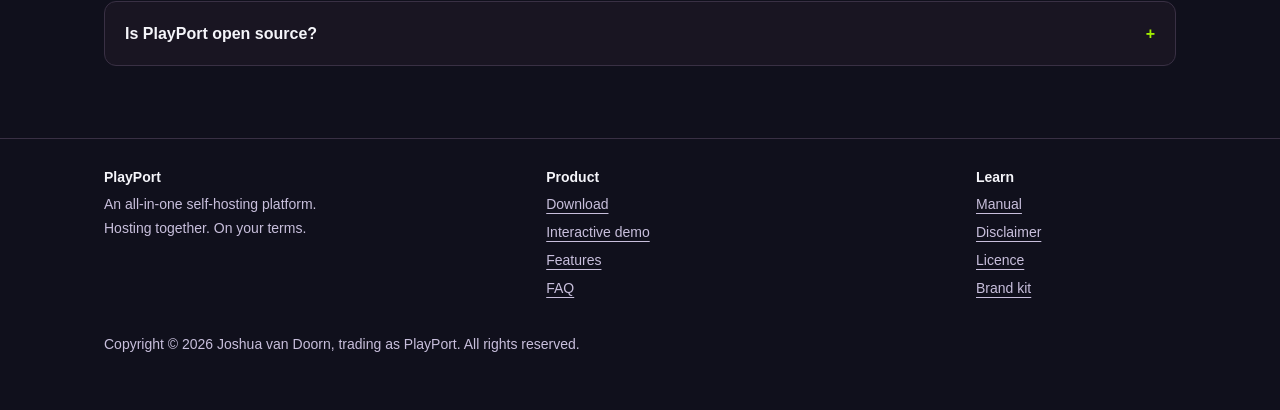
==== commit 33bafbd5: "Advertise the bundled core plugin and the one-click network installer The demo showed servers, websi" ====
--- a/index.html
+++ b/index.html
@@ -50,6 +50,8 @@
     <h2>Everything in one window</h2>
     <p class="section-lead">Game servers and websites, managed from a single portable executable. No installer, no runtime to ship, no external database.</p>
     <div class="grid">
+      <article class="card"><span class="tag">One click</span><h3>Minecraft networks</h3><p>A Velocity proxy, a hub, your game servers and a limbo lobby, built and wired together in a single action. Player forwarding, the shared secret and every config written for you.</p></article>
+      <article class="card"><span class="tag">Included</span><h3>PlayPort Core plugin</h3><p>A first-party Minecraft plugin bundled inside the app, so a server does not need a stack of third-party jars. Over 90 modules, one profile per gamemode, and a full editor in the panel. Nothing in it can be bought.</p></article>
       <article class="card"><h3>Minecraft servers</h3><p>Vanilla and Paper, with automatic downloads and version updates straight from Mojang and PaperMC.</p></article>
       <article class="card"><h3>Steam game servers</h3><p>Boots SteamCMD for you to install and update dedicated servers, with live download progress and update timers.</p></article>
       <article class="card"><h3>Website hosting</h3><p>Static, PHP/FastCGI and reverse-proxy sites. Each one runs on its own port with its own file manager.</p></article>
@@ -86,7 +88,7 @@
 
   <section id="demo">
     <h2>Try the demo</h2>
-    <p class="section-lead">Not ready to download? The demo is a simulated panel that runs in your browser. Same layout, same screens, nothing to install.</p>
+    <p class="section-lead">Not ready to download? The demo is a simulated panel that runs in your browser. Build a Minecraft network in one click, install the bundled PlayPort Core plugin, watch a live console and host a website, all without installing anything.</p>
     <div class="cta">
       <a class="btn primary" href="demo.html">Open the interactive demo</a>
       <a class="btn ghost" href="docs/">Read the manual first</a>
--- a/assets/site.css
+++ b/assets/site.css
@@ -180,6 +180,12 @@
 }
 .console .t { color: #6c6a86; }
 .console .cmd { color: var(--lime); }
+
+select.field {
+  background: var(--panel); color: var(--ink); border: 1px solid var(--line);
+  border-radius: 9px; padding: 9px 12px; font: inherit; font-size: 14px;
+}
+select.field:hover { border-color: var(--lime); }
 
 .demo-controls { display: flex; gap: 10px; flex-wrap: wrap; margin: 14px 0; }
 .demo-controls button {
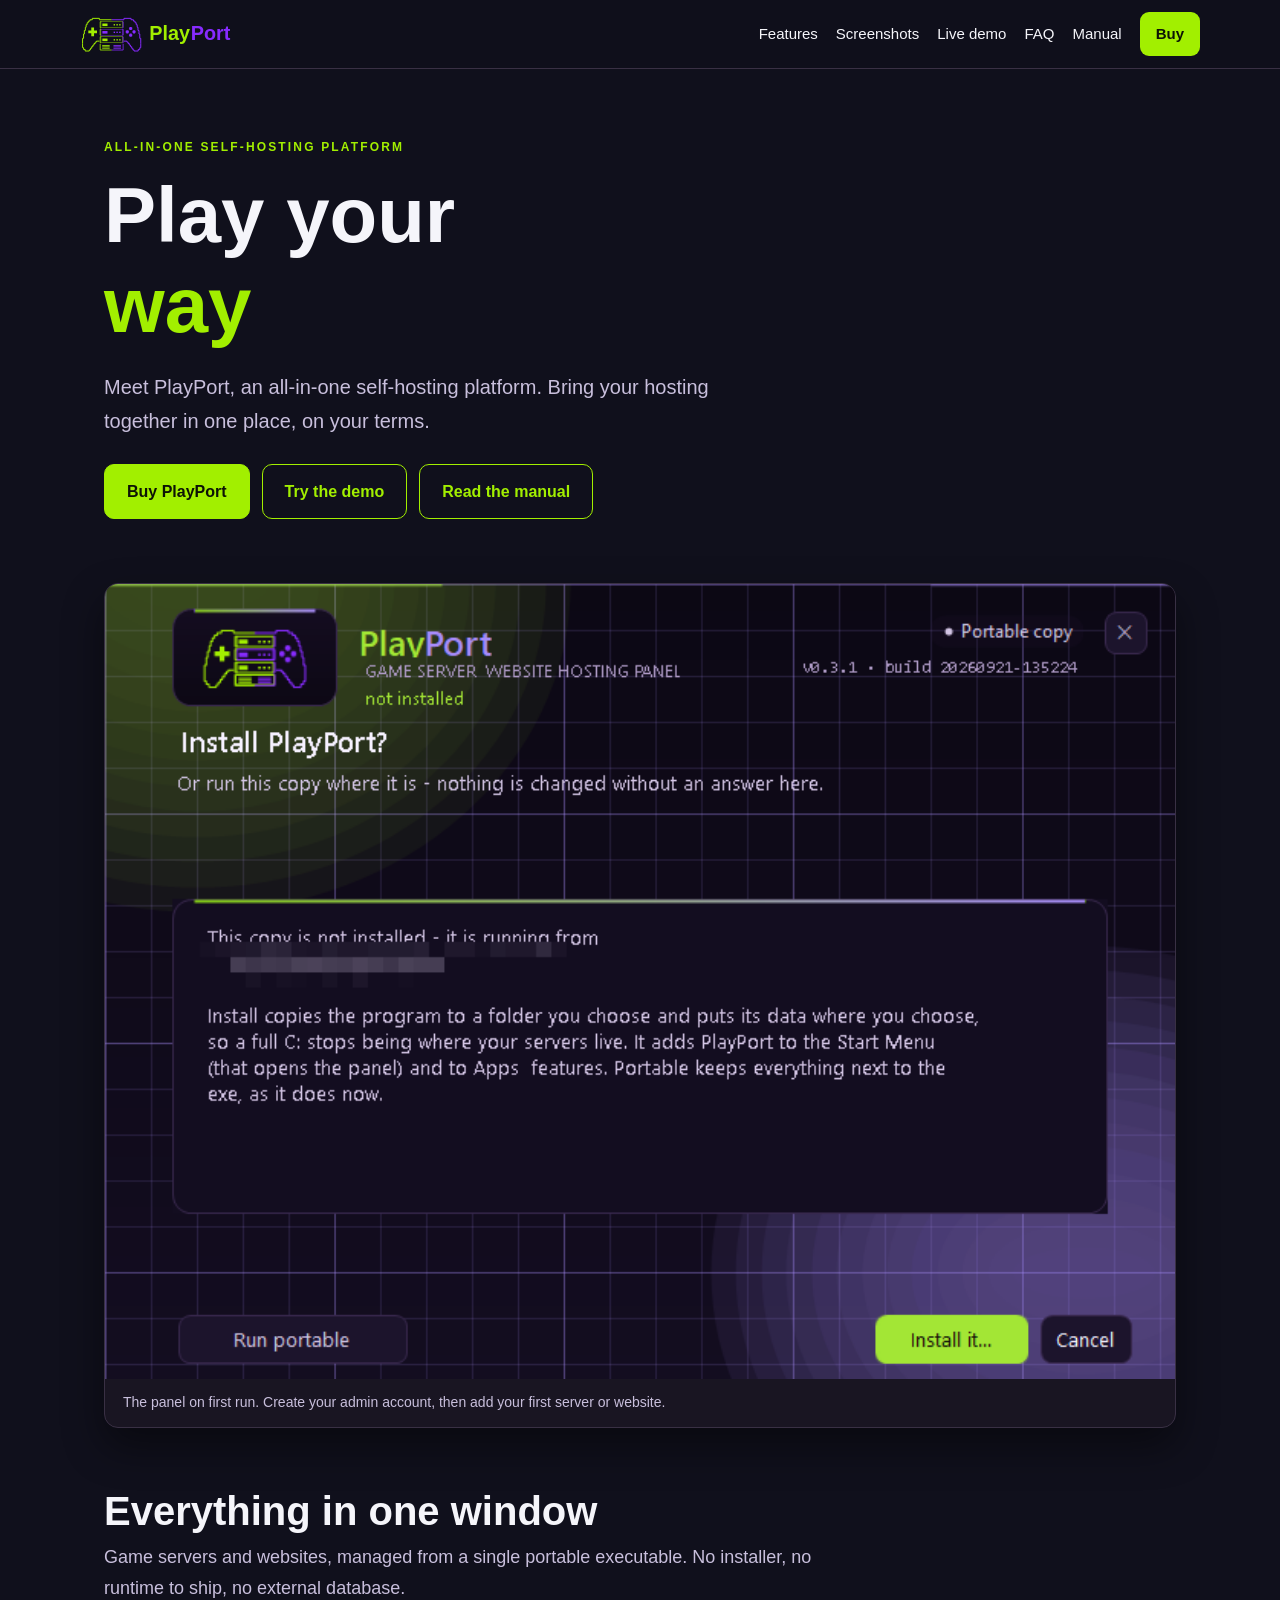
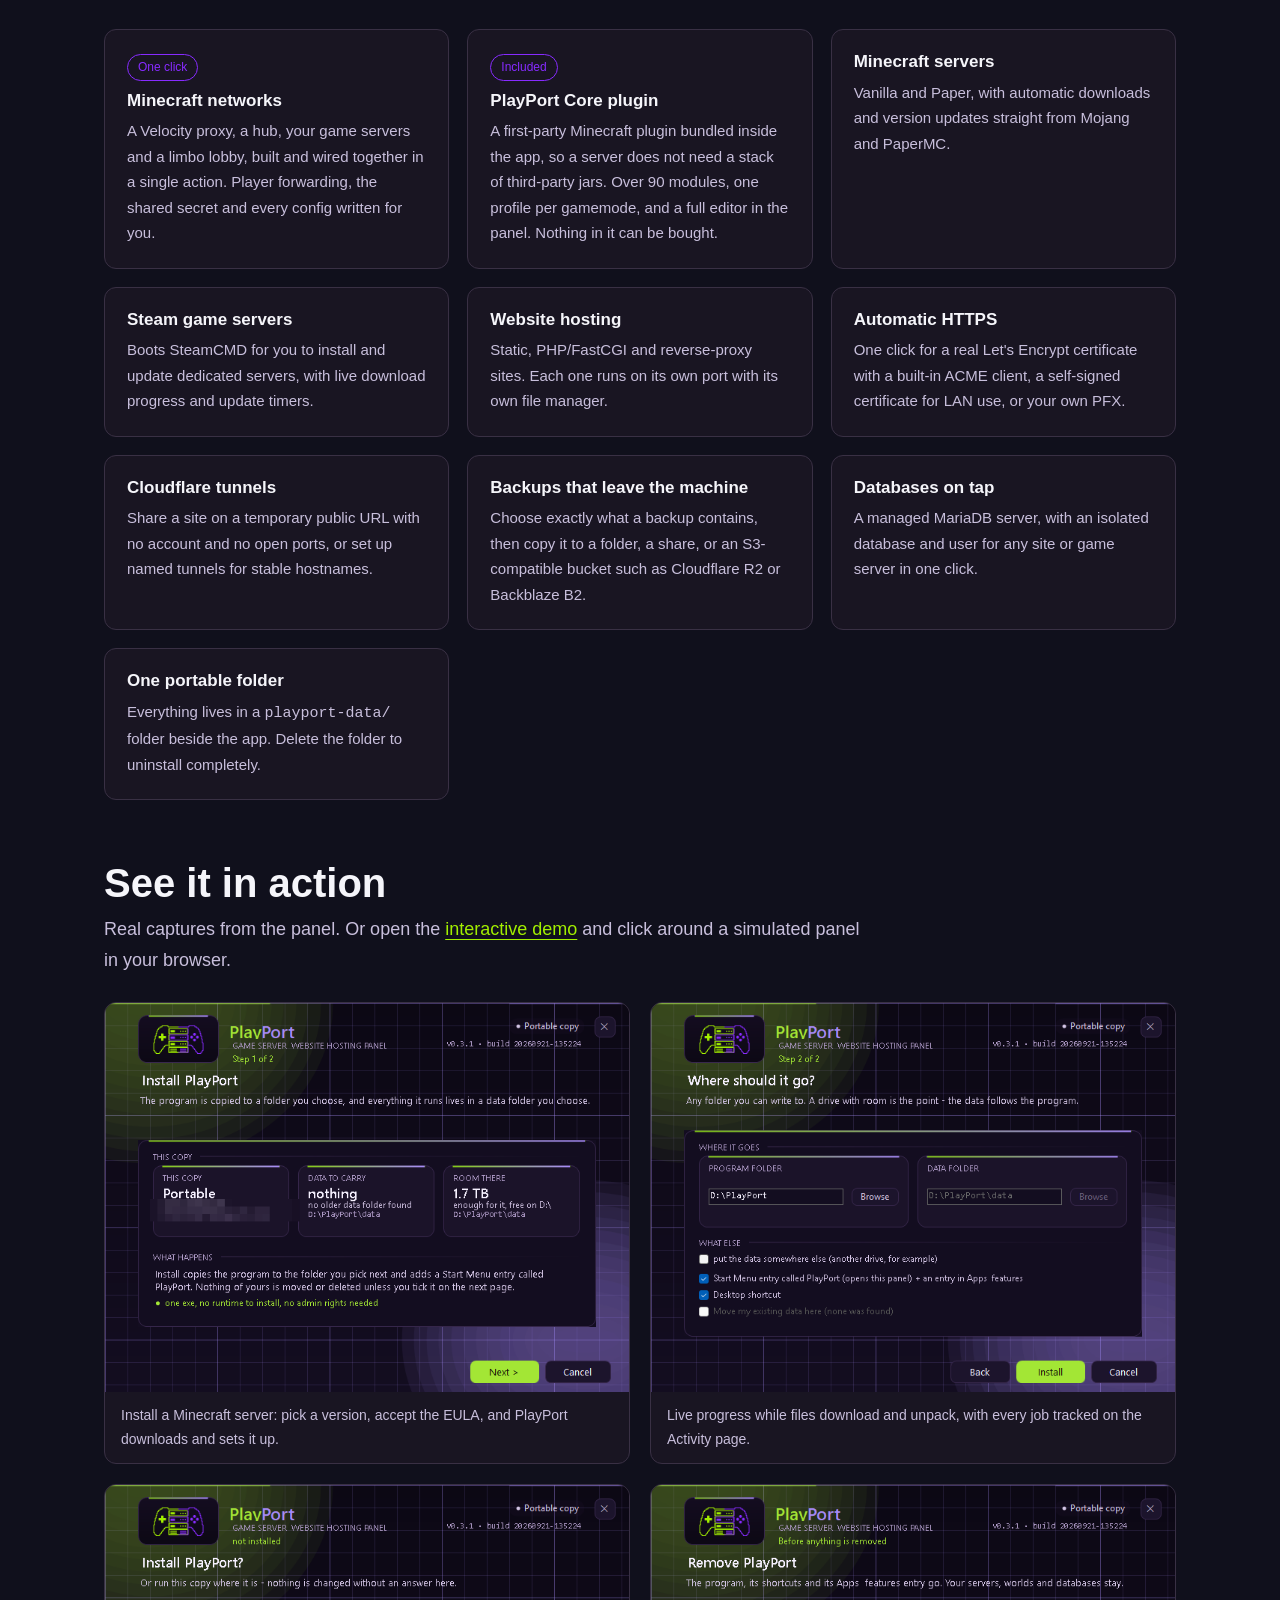
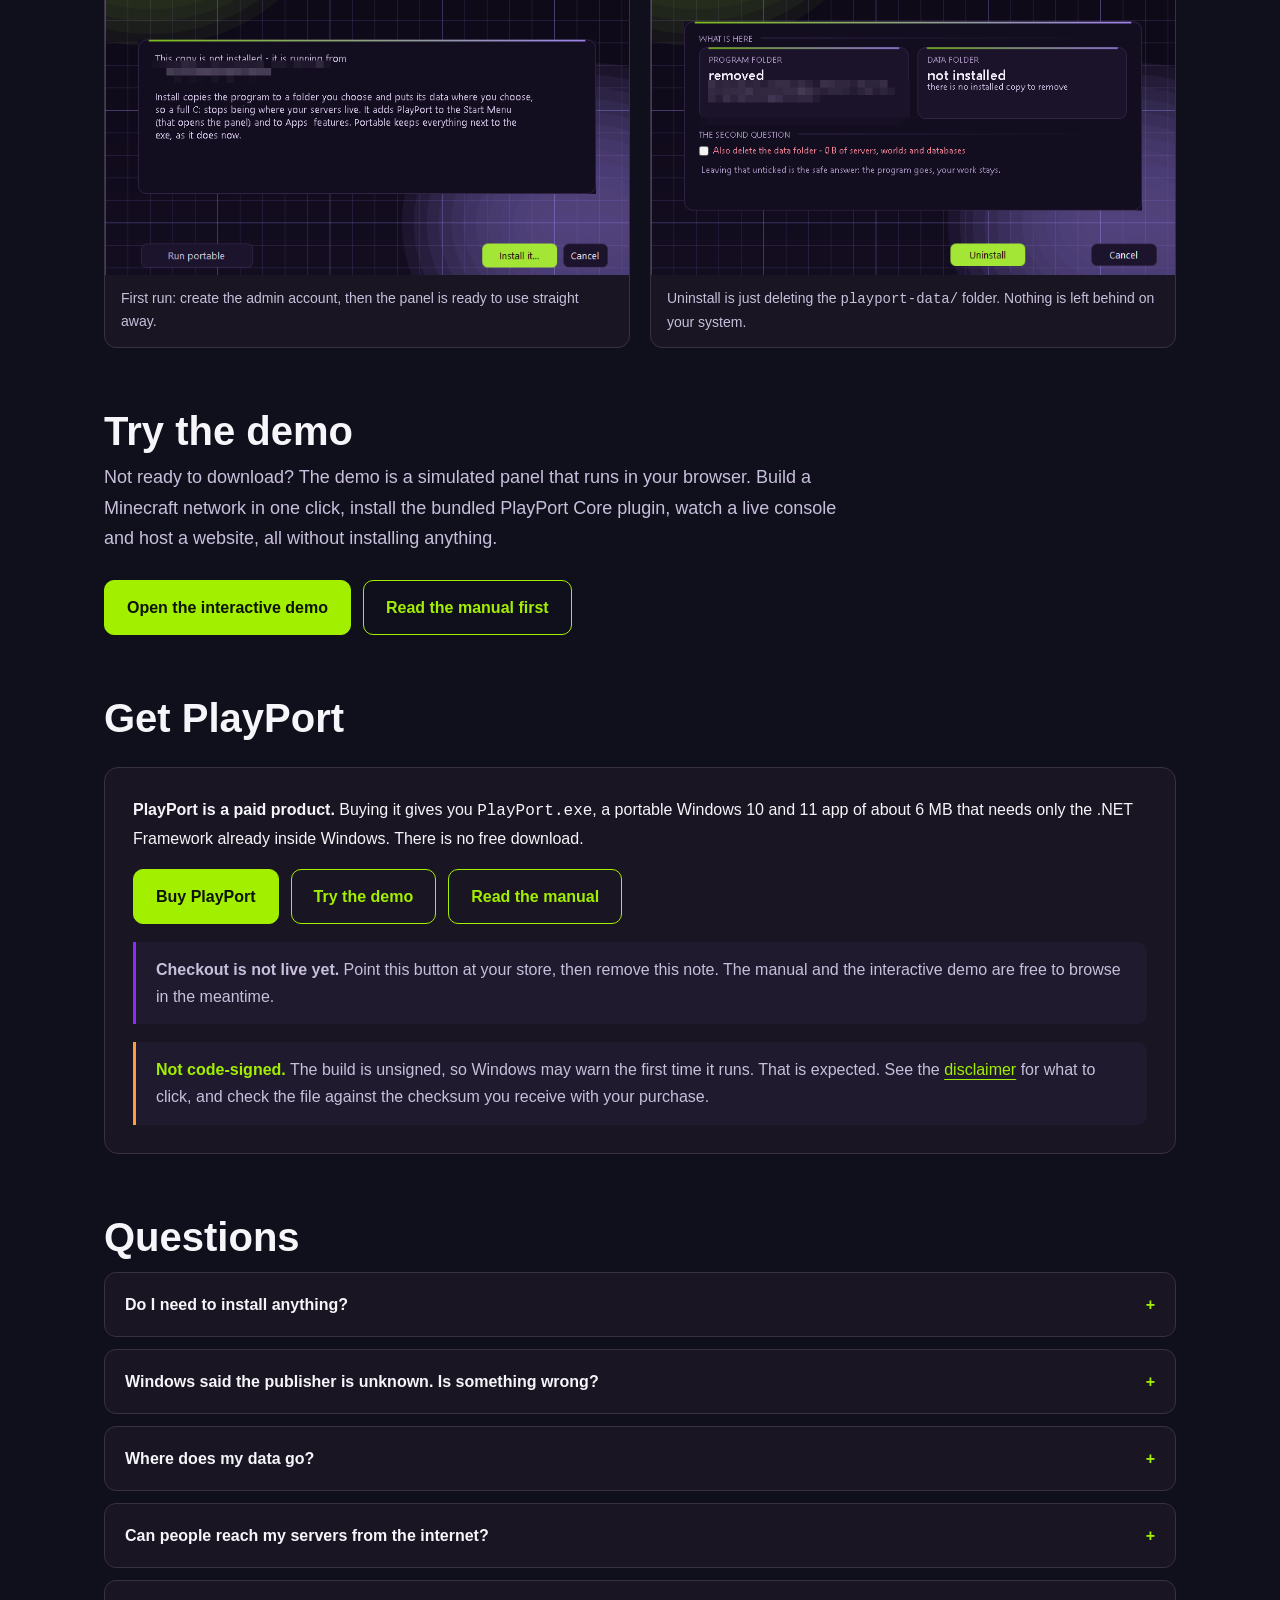
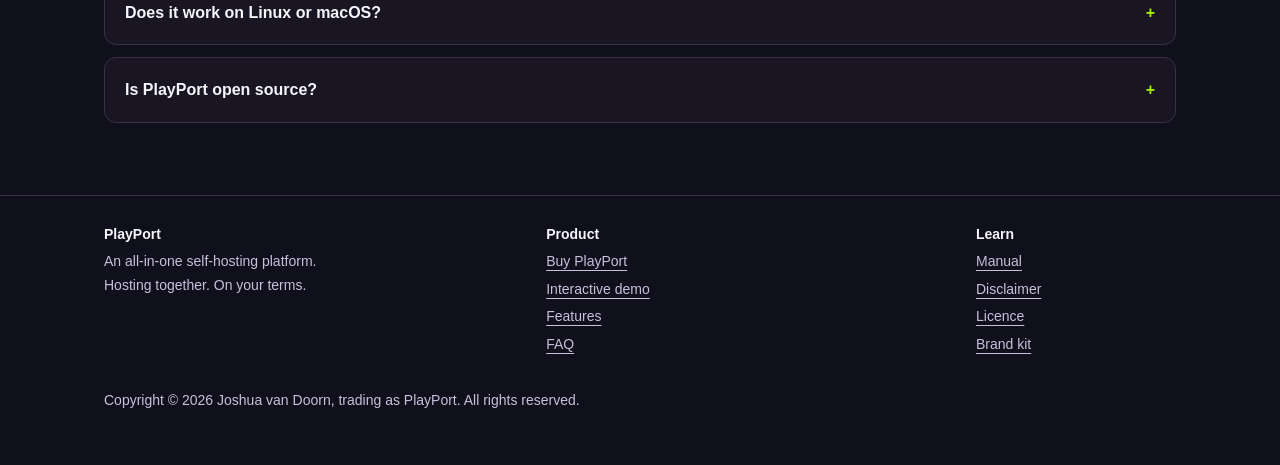
==== commit e9f00eca: "Remove the free download: PlayPort is sold, not published The repository shipped the portable exe an" ====
--- a/index.html
+++ b/index.html
@@ -23,7 +23,7 @@
       <a class="link" href="demo.html">Live demo</a>
       <a class="link" href="#faq">FAQ</a>
       <a class="link" href="docs/">Manual</a>
-      <a class="dl-btn" href="download/PlayPort.exe" download>Download</a>
+      <a class="dl-btn" href="#download">Buy</a>
     </nav>
   </div>
 </header>
@@ -35,7 +35,7 @@
     <h1>Play your<br><span>way</span></h1>
     <p class="lead">Meet PlayPort, an all-in-one self-hosting platform. Bring your hosting together in one place, on your terms.</p>
     <div class="cta">
-      <a class="btn primary" href="download/PlayPort.exe" download>Download for Windows</a>
+      <a class="btn primary" href="#download">Buy PlayPort</a>
       <a class="btn ghost" href="demo.html">Try the demo</a>
       <a class="btn ghost" href="docs/">Read the manual</a>
     </div>
@@ -95,20 +95,24 @@
     </div>
   </section>
 
+  <!-- Storefront placeholder. PlayPort is a paid product and the app is not
+       offered for free anywhere. When checkout is live, point the buy buttons
+       (here, in the hero and in the nav) at your store URL. -->
   <section id="download">
-    <h2>Download</h2>
+    <h2>Get PlayPort</h2>
     <div class="dl-box">
-      <p style="margin-top:0"><strong>PlayPort.exe</strong>: portable, Windows 10 and 11, no install. About 6 MB, and it needs the .NET Framework that already ships with Windows.</p>
+      <p style="margin-top:0"><strong>PlayPort is a paid product.</strong> Buying it gives you <code>PlayPort.exe</code>, a portable Windows 10 and 11 app of about 6 MB that needs only the .NET Framework already inside Windows. There is no free download.</p>
       <div class="cta" style="margin-top:12px">
-        <a class="btn primary" href="download/PlayPort.exe" download>Download PlayPort.exe</a>
-        <a class="btn ghost" href="download/PlayPort.exe.sha256">SHA-256 checksum</a>
+        <a class="btn primary" href="#download">Buy PlayPort</a>
+        <a class="btn ghost" href="demo.html">Try the demo</a>
         <a class="btn ghost" href="docs/">Read the manual</a>
       </div>
+      <div class="note">
+        <p style="margin:0"><strong>Checkout is not live yet.</strong> Point this button at your store, then remove this note. The manual and the interactive demo are free to browse in the meantime.</p>
+      </div>
       <div class="note warn">
-        <p style="margin:0 0 8px"><span class="ok">Not code-signed.</span> A signing certificate is a paid service this release does not carry, so Windows may warn you the first time you run the file. That is expected.</p>
-        <p style="margin:0">See the <a href="DISCLAIMER.md">disclaimer</a> for exactly what to click and how to verify the download against its checksum.</p>
+        <p style="margin:0"><span class="ok">Not code-signed.</span> The build is unsigned, so Windows may warn the first time it runs. That is expected. See the <a href="DISCLAIMER.md">disclaimer</a> for what to click, and check the file against the checksum you receive with your purchase.</p>
       </div>
-      <p class="hash" style="margin:16px 0 0">SHA-256: 1c8177ed0e1a6fe06cc8815fc713ff447ed9c29914a154969ed90a4cf578322d</p>
     </div>
   </section>
 
@@ -122,7 +126,7 @@
 
     <details class="faq">
       <summary>Windows said the publisher is unknown. Is something wrong?</summary>
-      <p>No. The build is not code-signed, so SmartScreen warns about it. Click <strong>More info</strong>, then <strong>Run anyway</strong>. You can confirm you downloaded the real file by comparing its SHA-256 hash with the one above, or with the file in the repository.</p>
+      <p>No. The build is not code-signed, so SmartScreen warns about it. Click <strong>More info</strong>, then <strong>Run anyway</strong>. You can confirm you have the real file by comparing its SHA-256 hash with the checksum that comes with your purchase.</p>
     </details>
 
     <details class="faq">
@@ -158,7 +162,7 @@
       <div>
         <h4>Product</h4>
         <ul>
-          <li><a href="download/PlayPort.exe" download>Download</a></li>
+          <li><a href="#download">Buy PlayPort</a></li>
           <li><a href="demo.html">Interactive demo</a></li>
           <li><a href="#features">Features</a></li>
           <li><a href="#faq">FAQ</a></li>
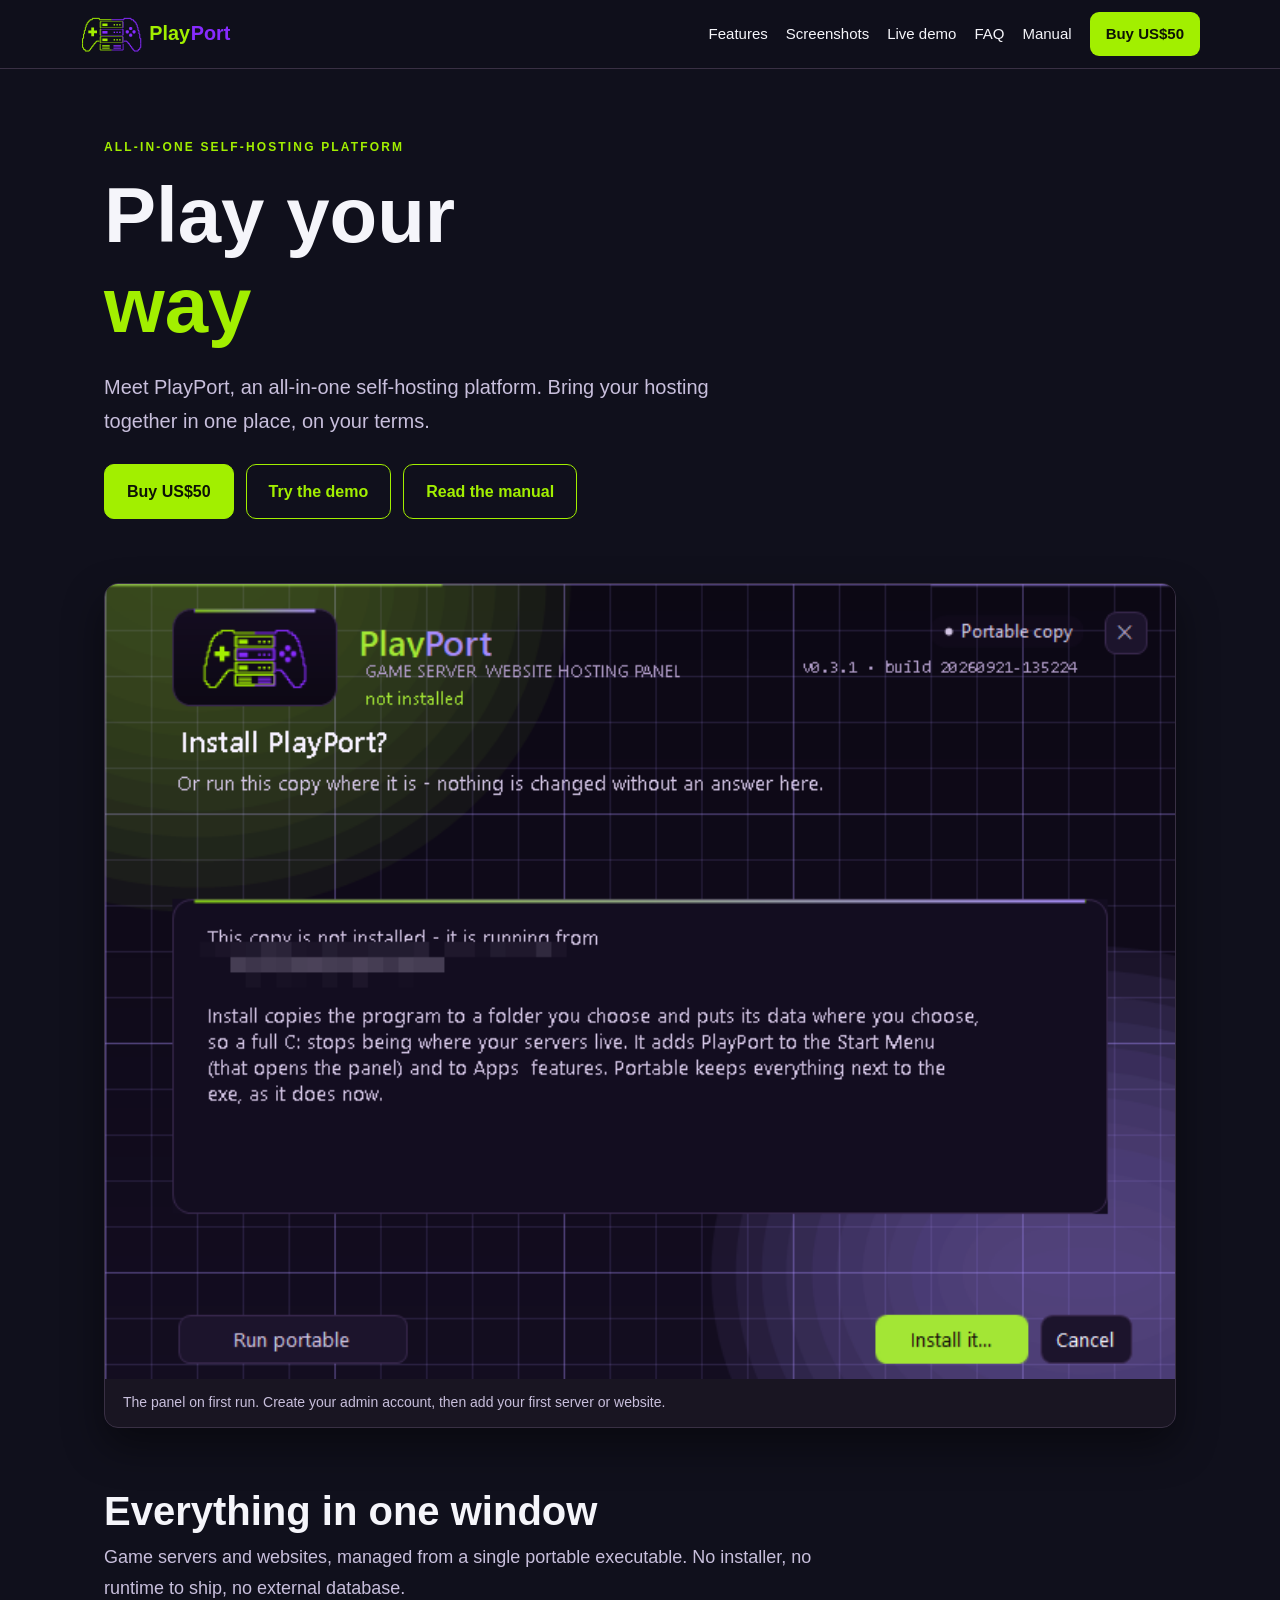
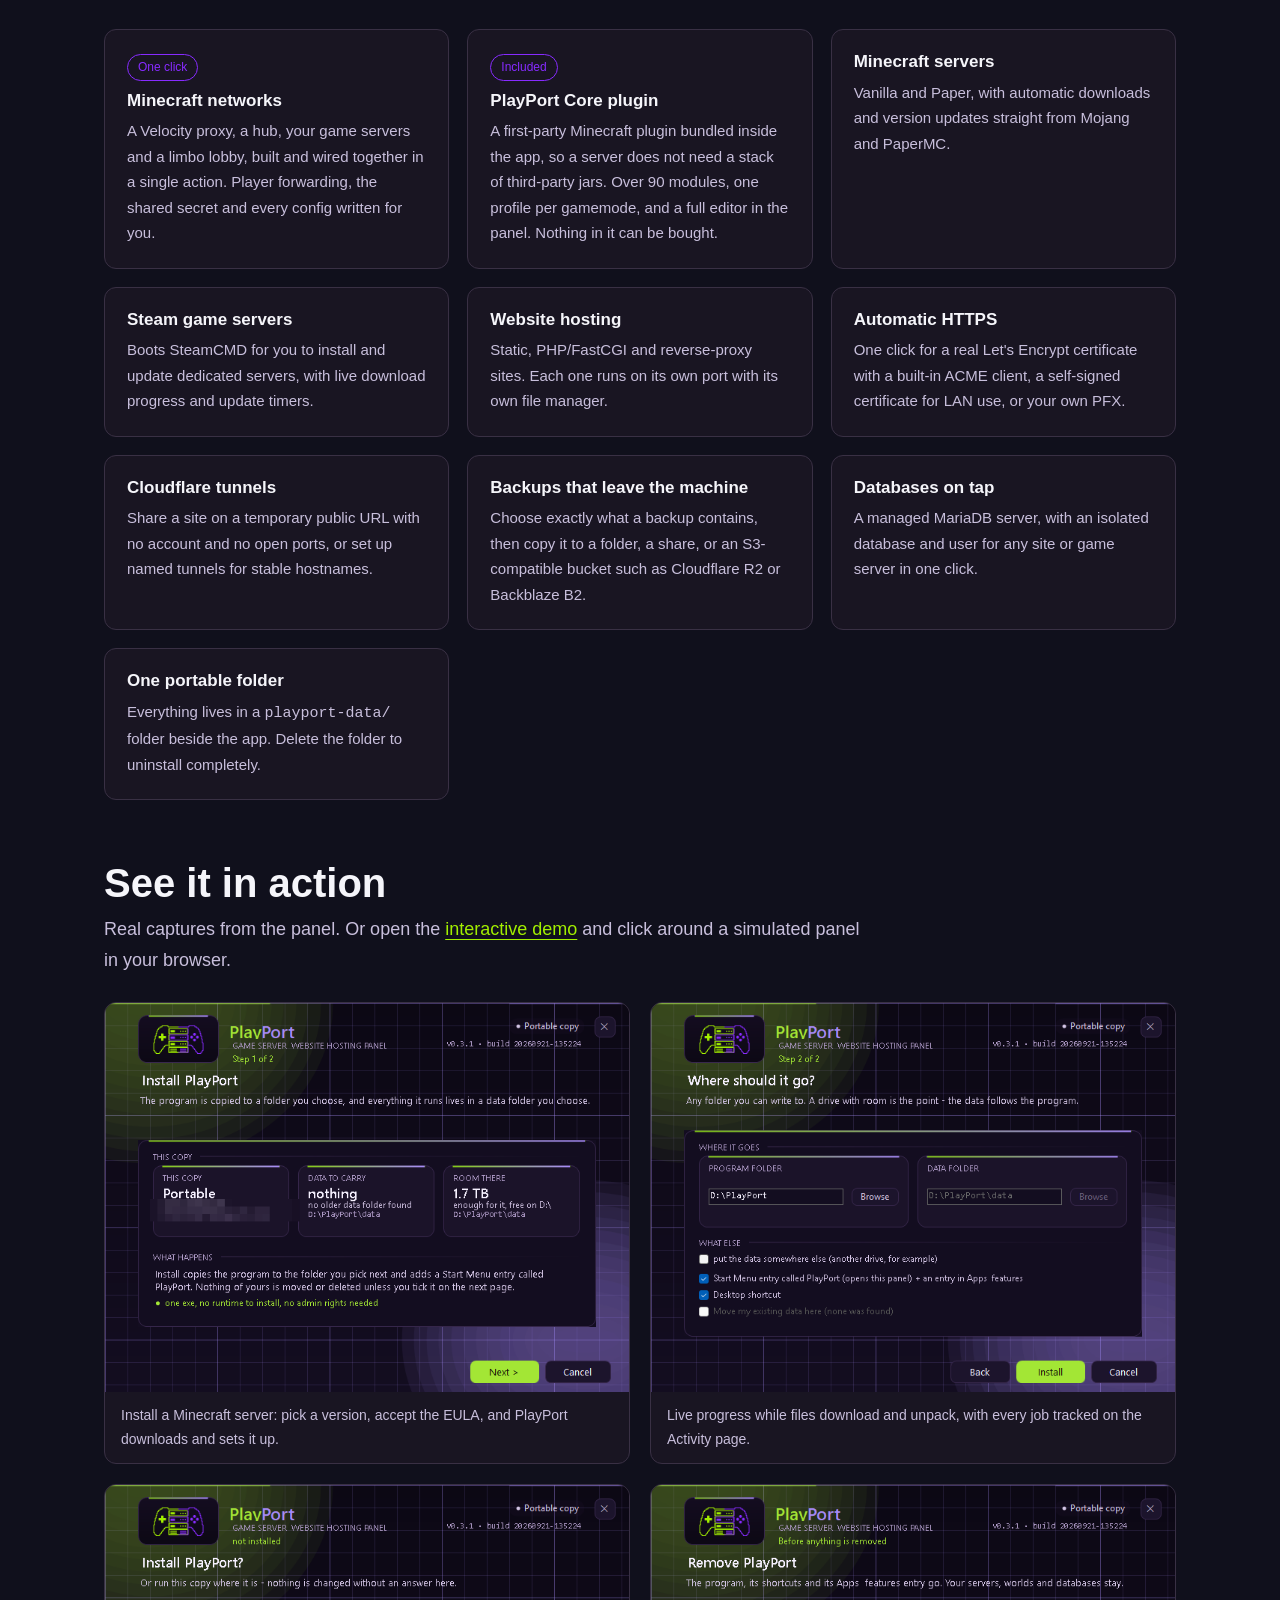
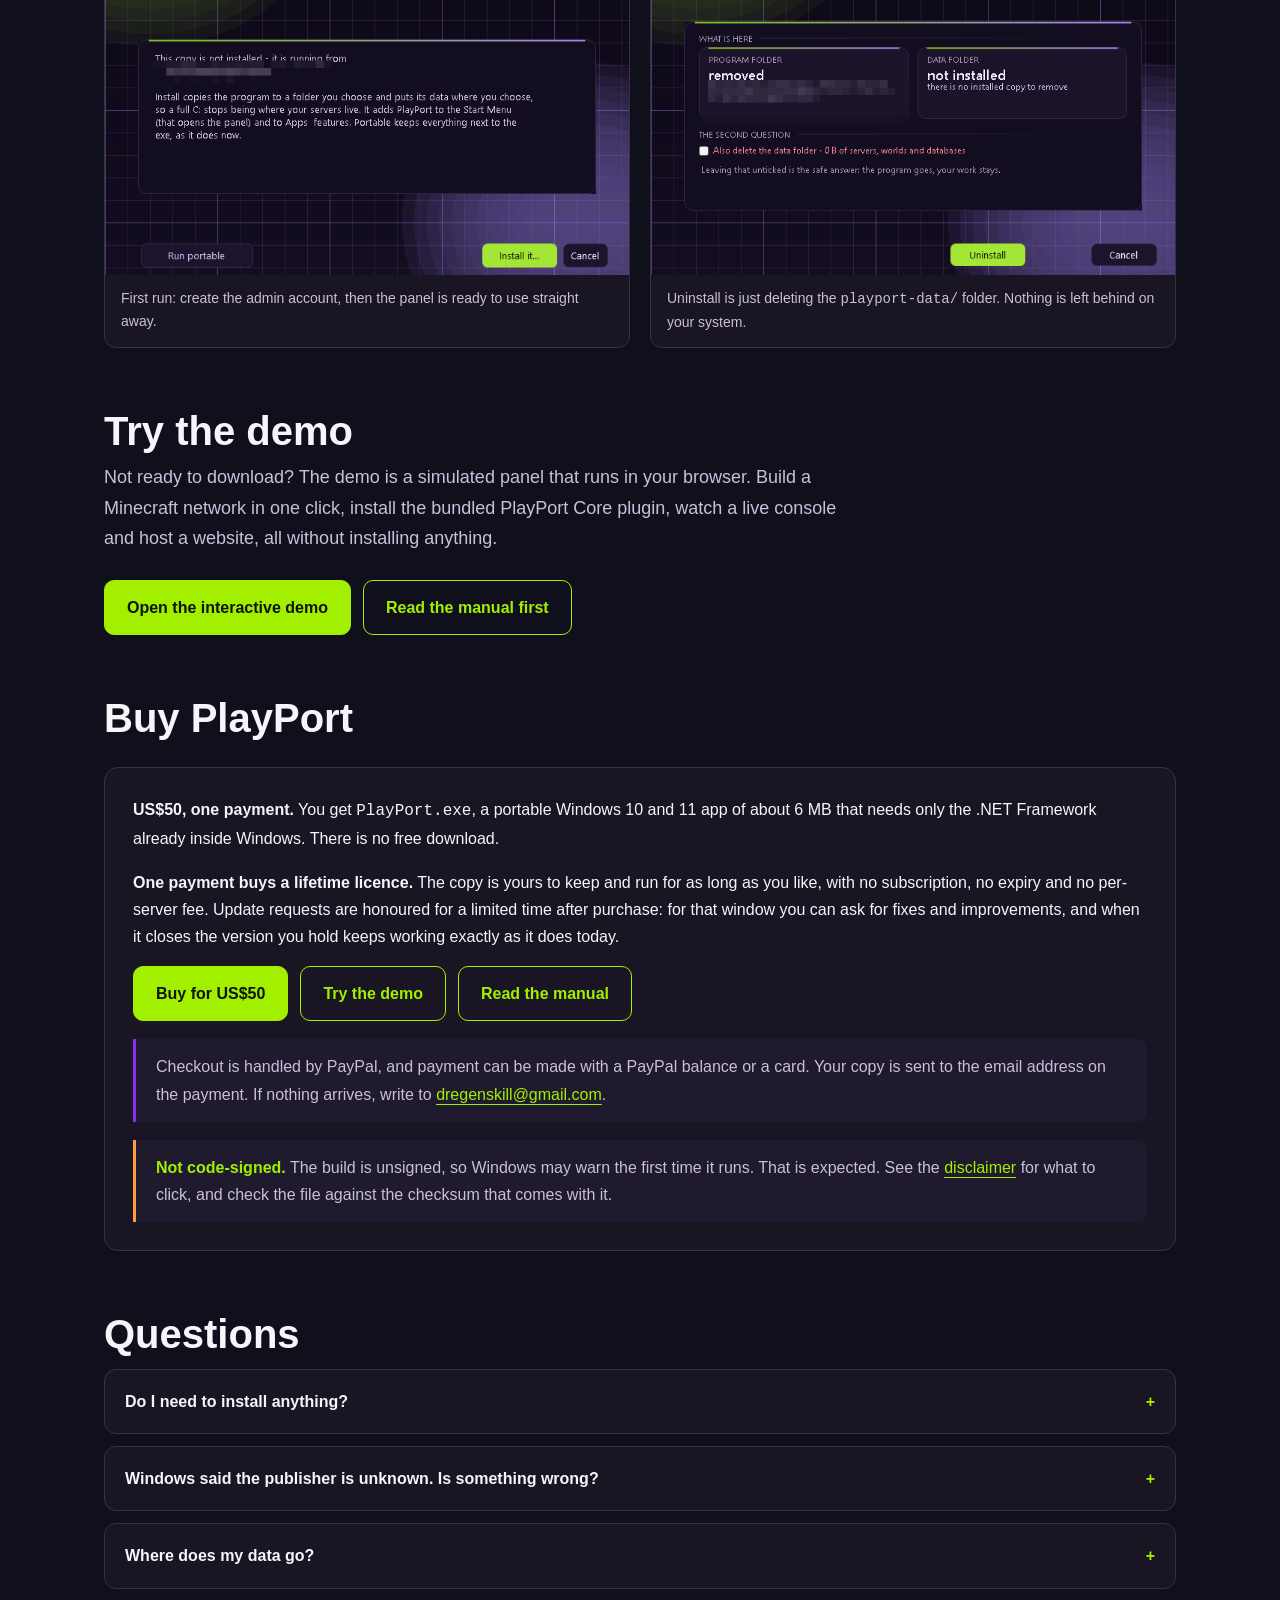
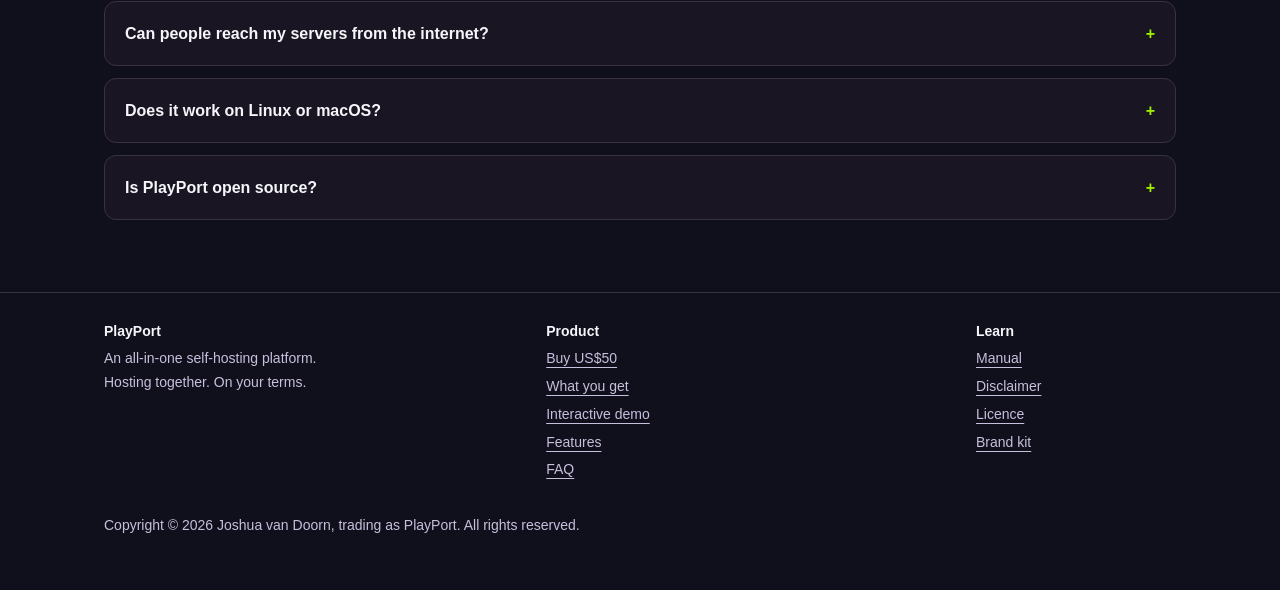
==== commit a7b4af1e: "Sell PlayPort for US$50 through PayPal, with lifetime-licence terms With the free download gone the " ====
--- a/index.html
+++ b/index.html
@@ -23,7 +23,7 @@
       <a class="link" href="demo.html">Live demo</a>
       <a class="link" href="#faq">FAQ</a>
       <a class="link" href="docs/">Manual</a>
-      <a class="dl-btn" href="#download">Buy</a>
+      <a class="dl-btn" href="https://www.paypal.com/cgi-bin/webscr?cmd=_xclick&amp;business=dregenskill%40gmail.com&amp;item_name=PlayPort%20lifetime%20licence&amp;amount=50.00&amp;currency_code=USD&amp;no_shipping=1&amp;no_note=1">Buy US$50</a>
     </nav>
   </div>
 </header>
@@ -35,7 +35,7 @@
     <h1>Play your<br><span>way</span></h1>
     <p class="lead">Meet PlayPort, an all-in-one self-hosting platform. Bring your hosting together in one place, on your terms.</p>
     <div class="cta">
-      <a class="btn primary" href="#download">Buy PlayPort</a>
+      <a class="btn primary" href="https://www.paypal.com/cgi-bin/webscr?cmd=_xclick&amp;business=dregenskill%40gmail.com&amp;item_name=PlayPort%20lifetime%20licence&amp;amount=50.00&amp;currency_code=USD&amp;no_shipping=1&amp;no_note=1">Buy US$50</a>
       <a class="btn ghost" href="demo.html">Try the demo</a>
       <a class="btn ghost" href="docs/">Read the manual</a>
     </div>
@@ -95,23 +95,23 @@
     </div>
   </section>
 
-  <!-- Storefront placeholder. PlayPort is a paid product and the app is not
-       offered for free anywhere. When checkout is live, point the buy buttons
-       (here, in the hero and in the nav) at your store URL. -->
+  <!-- Checkout is a PayPal Buy Now link at a fixed US$50. The same URL is used by
+       the nav button and the hero. Replace all three if the price or account changes. -->
   <section id="download">
-    <h2>Get PlayPort</h2>
+    <h2>Buy PlayPort</h2>
     <div class="dl-box">
-      <p style="margin-top:0"><strong>PlayPort is a paid product.</strong> Buying it gives you <code>PlayPort.exe</code>, a portable Windows 10 and 11 app of about 6 MB that needs only the .NET Framework already inside Windows. There is no free download.</p>
+      <p style="margin-top:0"><strong>US$50, one payment.</strong> You get <code>PlayPort.exe</code>, a portable Windows 10 and 11 app of about 6 MB that needs only the .NET Framework already inside Windows. There is no free download.</p>
+      <p><strong>One payment buys a lifetime licence.</strong> The copy is yours to keep and run for as long as you like, with no subscription, no expiry and no per-server fee. Update requests are honoured for a limited time after purchase: for that window you can ask for fixes and improvements, and when it closes the version you hold keeps working exactly as it does today.</p>
       <div class="cta" style="margin-top:12px">
-        <a class="btn primary" href="#download">Buy PlayPort</a>
+        <a class="btn primary" href="https://www.paypal.com/cgi-bin/webscr?cmd=_xclick&amp;business=dregenskill%40gmail.com&amp;item_name=PlayPort%20lifetime%20licence&amp;amount=50.00&amp;currency_code=USD&amp;no_shipping=1&amp;no_note=1">Buy for US$50</a>
         <a class="btn ghost" href="demo.html">Try the demo</a>
         <a class="btn ghost" href="docs/">Read the manual</a>
       </div>
       <div class="note">
-        <p style="margin:0"><strong>Checkout is not live yet.</strong> Point this button at your store, then remove this note. The manual and the interactive demo are free to browse in the meantime.</p>
+        <p style="margin:0">Checkout is handled by PayPal, and payment can be made with a PayPal balance or a card. Your copy is sent to the email address on the payment. If nothing arrives, write to <a href="mailto:dregenskill@gmail.com">dregenskill@gmail.com</a>.</p>
       </div>
       <div class="note warn">
-        <p style="margin:0"><span class="ok">Not code-signed.</span> The build is unsigned, so Windows may warn the first time it runs. That is expected. See the <a href="DISCLAIMER.md">disclaimer</a> for what to click, and check the file against the checksum you receive with your purchase.</p>
+        <p style="margin:0"><span class="ok">Not code-signed.</span> The build is unsigned, so Windows may warn the first time it runs. That is expected. See the <a href="DISCLAIMER.md">disclaimer</a> for what to click, and check the file against the checksum that comes with it.</p>
       </div>
     </div>
   </section>
@@ -146,7 +146,7 @@
 
     <details class="faq">
       <summary>Is PlayPort open source?</summary>
-      <p>No. PlayPort is proprietary software, all rights reserved. The source is not published. See the <a href="LICENSE">licence</a>.</p>
+      <p>No. PlayPort is proprietary software, all rights reserved. The source is not published. See the <a href="LICENSE">licence</a> and the <a href="#download">purchase terms</a>.</p>
     </details>
   </section>
 
@@ -162,7 +162,8 @@
       <div>
         <h4>Product</h4>
         <ul>
-          <li><a href="#download">Buy PlayPort</a></li>
+          <li><a href="https://www.paypal.com/cgi-bin/webscr?cmd=_xclick&amp;business=dregenskill%40gmail.com&amp;item_name=PlayPort%20lifetime%20licence&amp;amount=50.00&amp;currency_code=USD&amp;no_shipping=1&amp;no_note=1">Buy US$50</a></li>
+          <li><a href="#download">What you get</a></li>
           <li><a href="demo.html">Interactive demo</a></li>
           <li><a href="#features">Features</a></li>
           <li><a href="#faq">FAQ</a></li>
